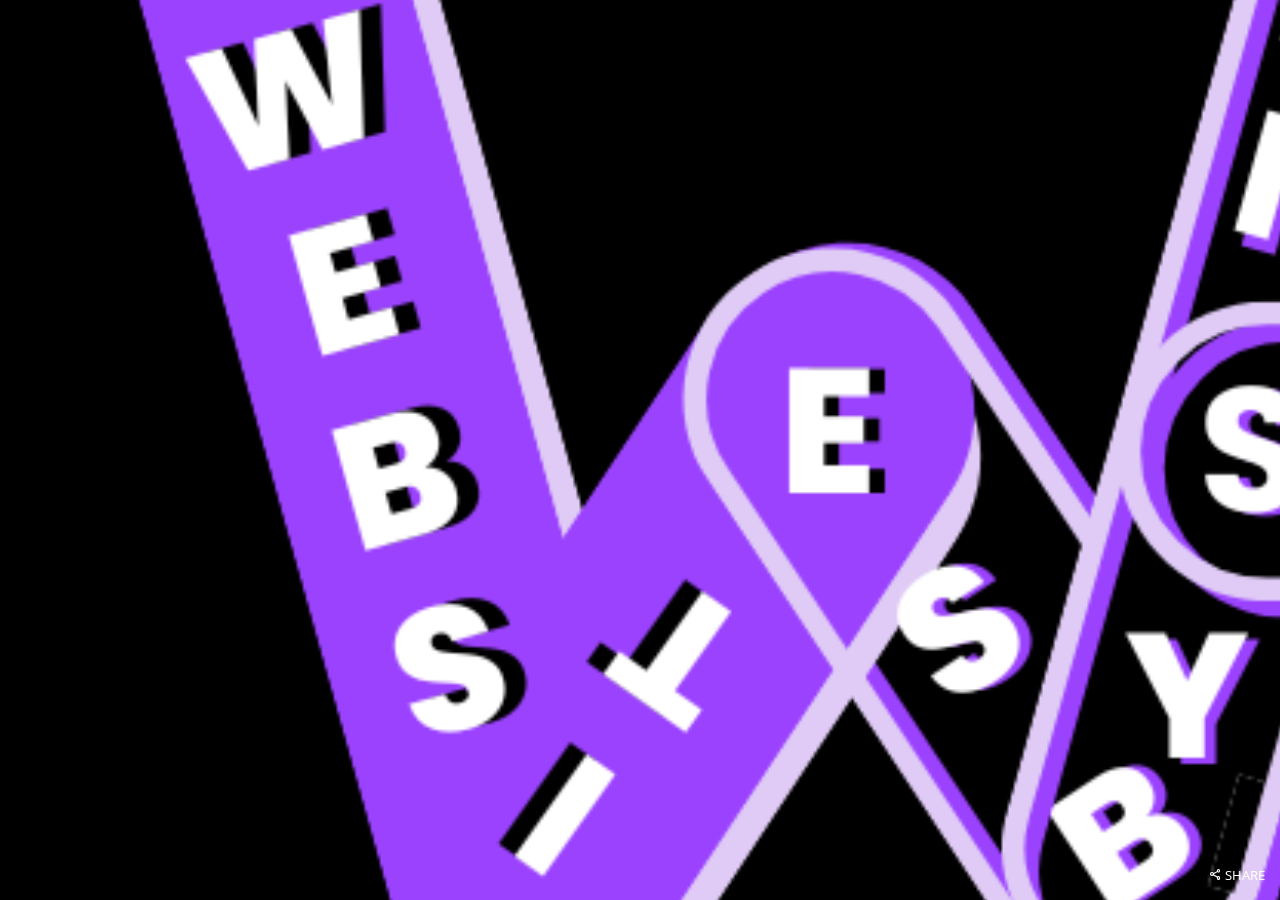
==== index.html @ 61f04618 "Update index.html" ====
<!DOCTYPE html>
<html lang="en">

<head>
  <meta charset="utf-8">
  <meta content="width=device-width, initial-scale=1.0" name="viewport">
  <meta name="description" content="Invest with K.I.L's Investments and secure your financial future with safe, profitable opportunities.">
  <meta name="keywords" content="investments, financial growth, secure investments, profitability, K.I.L's Investments">

  <title>Websites by Hansraj Kondeda</title>
  <meta content="" name="description">
  <meta content="" name="keywords">
  <link rel="icon" href="assets\img\me1.jpg" type="image/x-icon">
  <link rel="stylesheet" href="https://stackpath.bootstrapcdn.com/font-awesome/4.7.0/css/font-awesome.min.css">
  <!-- Google Fonts -->
  <link href="https://fonts.googleapis.com/css?family=Open+Sans:300,300i,400,400i,600,600i,700,700i|Raleway:300,300i,400,400i,500,500i,600,600i,700,700i|Poppins:300,300i,400,400i,500,500i,600,600i,700,700i" rel="stylesheet">
  <link rel="stylesheet" type="text/css" href="material-design-iconic-font.min.css">

  <!-- Vendor CSS Files -->
  <link href="assets/vendor/bootstrap/css/bootstrap.min.css" rel="stylesheet">
  <link href="assets/vendor/bootstrap-icons/bootstrap-icons.css" rel="stylesheet">
  <link href="assets/vendor/boxicons/css/boxicons.min.css" rel="stylesheet">
  <link href="assets/vendor/glightbox/css/glightbox.min.css" rel="stylesheet">
  <link href="assets/vendor/remixicon/remixicon.css" rel="stylesheet">
  <link href="assets/vendor/swiper/swiper-bundle.min.css" rel="stylesheet">
  <link rel="stylesheet" type="text/css" href="main.css">
  <!-- Template Main CSS File -->
  <link href="assets/css/style.css" rel="stylesheet">

  <style type="text/css">
    a{
      color: black;
    }
    a:hover {
      color: black;
      text-decoration: none;
    }
    .sold{
      filter: grayscale(100%);
      height: 100px;
    }
    .sold:hover{
      filter: grayscale(0%);
    }

    /* width */
    ::-webkit-scrollbar {
      width: 3px;
    }
    
    /* Track */
    ::-webkit-scrollbar-track {
      box-shadow: transparent; 
    }
     
    /* Handle */
    ::-webkit-scrollbar-thumb {
      background: white; 
      border-radius: 12px;
    }
    /* Handle */
    ::-webkit-scrollbar {
      background: black; 
    }
    /* Handle on hover */
    ::-webkit-scrollbar-thumb:hover {
      background: white; 
    }
  </style>
</head>

<body style="cursor: url('c1.png'), auto;">
  <audio controls="" autoplay="" hidden="">
    <source src="welcome.mp3" type="audio/mpeg">
  </audio>
  <!-- ======= Header ======= -->
  <header id="header">
    <img src="rkspgkussa.png" alt="Logo" class="logo">
    <div class="credits" style="cursor: pointer;">
    <a id="shareBtn"><li><i class="bx bx-share-alt" id="share"></i><span class="share">    SHARE</span></li>
  </a>
  </div>
    <div class="container">

      <h1><a href="index.html">Hansraj Kondeda</a></h1>
      <!-- Uncomment below if you prefer to use an image logo -->
      <!-- <a href="index.html" class="mr-auto"><img src="assets/img/logo.png" alt="" class="img-fluid"></a> -->
      <h2>I'm a <span>Web Developer</span> from Bangalore</h2>

      <nav id="navbar" class="navbar">
        <ul>
          <li><a class="nav-link active" href="#header">Home</a></li>
          <li><a class="nav-link" href="#about">Who Am I ?</a></li>
          <li><a class="nav-link" href="#websites">Websites</a></li>
          <li><a class="nav-link" href="#contact">Contact</a></li>
        </ul>
        <i class="bi bi-list mobile-nav-toggle"></i>

      </nav><!-- .navbar -->

      <div class="social-links">
        <a href="https://www.facebook.com/profile.php?id=100058292060153" class="facebook"><i class="bi bi-facebook"></i></a>
        <a href="https://www.instagram.com/hansraj_kondeda/?r=nametag" class="instagram"><i class="bi bi-instagram"></i></a>
      </div>

    </div>
  </header><!-- End Header -->

  <!-- ======= About Section ======= -->
  <section id="about" class="about">

    <!-- ======= About Me ======= -->
    <div class="about-me container">

      <div class="section-title">
        <h2>About me</h2>
        <p>WHO AM I ?</p>
      </div>

      <div class="row">
        <div class="col-lg-4" data-aos="fade-right">
          <img src="assets/img/me.jpg" class="img-fluid" alt="">
        </div>
        <div class="col-lg-8 pt-4 pt-lg-0 content" data-aos="fade-left">
          <h3>HANSRAJ KONDEDA</h3>
          <p class="fst-italic">
              A web developer I am a programmer who specializes in, or is specifically engaged in, the development of World Wide Web applications. A web content management system is often used to develop and maintain web applications.
          </p>
          <div class="row">
            <div class="col-lg-6">
              <ul>
                <a href="tel:+91 9193157385"><li><i class="bi bi-chevron-right"></i> <strong style="color: white;">Phone:</strong> <span style="color: white;">+91 9193157385</span></li></a>
                <li><i class="bi bi-chevron-right"></i> <strong>City:</strong> <span>Banglore</span></li>
              </ul>
            </div>
            <div class="col-lg-6">
              <ul>
                <a href="mailto:websitesbyhansraj@gmail.com"><li ><i class="bi bi-chevron-right"></i><strong style="color: white;">Email:</strong> <span style="color: white;">websitesbyhansraj@gmail.com</span></li></a> 
                <li><i class="bi bi-chevron-right"></i> <strong>Freelance:</strong> <span>Available</span></li>
              </ul>
            </div>
          </div>
          <p>
            
          </p>
        </div>
      </div>

    </div><!-- End About Me -->

    <!-- ======= Skills  ======= -->
    <div class="skills container">

      <div class="section-title">
        <h2>Skills</h2>
      </div>

      <div class="row skills-content">

        <div class="col-lg-6">

          <div class="progress">
            <span class="skill">HTML <i class="val">84%</i></span>
            <div class="progress-bar-wrap">
              <div class="progress-bar" role="progressbar" aria-valuenow="84" aria-valuemin="0" aria-valuemax="100" style="width: 84%;"></div>
            </div>
          </div>

          <div class="progress">
            <span class="skill">CSS <i class="val">60%</i></span>
            <div class="progress-bar-wrap">
              <div class="progress-bar" role="progressbar" aria-valuenow="60" aria-valuemin="0" aria-valuemax="100"></div>
            </div>
          </div>

          <div class="progress">
            <span class="skill">JavaScript <i class="val">27%</i></span>
            <div class="progress-bar-wrap">
              <div class="progress-bar" role="progressbar" aria-valuenow="27" aria-valuemin="0" aria-valuemax="100"></div>
            </div>
          </div>

        </div>

      </div>

    </div><!-- End Skills -->

    <!-- ======= Testimonials ======= -->
    <div class="testimonials container">

      <div class="section-title">
        <h2>SEE what our clients say</h2>
      </div>

      <div class="testimonials-slider swiper" data-aos="fade-up" data-aos-delay="100">
        <div class="swipr-wrapper">

          <div class="swiper-slide">
            <div class="testimonial-item">
              <p>
                <i class="bx bxs-quote-alt-left quote-icon-left"></i>
                I am very impressed with the website and glad that I have got it at very low price. It is more than I expected. Thank you so much for designing such a beautiful website for our page.
                <i class="bx bxs-quote-alt-right quote-icon-right"></i>
              </p>
              <!--<img src="assets/img/testimonials/testimonials-1.jpg" class="testimonial-img" alt="">-->
              <h3>Thunga Nikitha</h3>
              <h4>Founder Craftvilla</h4>
            </div>
          </div><!-- End testimonial item -->

          

        </div>
        <div class="swiper-pagination"></div>
      </div>

      <div class="owl-carousel testimonials-carousel">

      </div>

    </div><!-- End Testimonials  -->

  </section><!-- End About Section -->

  <!-- ======= Resume Section ======= -->
  <section id="websites" class="resume">
    <div class="container">

      <div class="section-title">
        <h2>websites</h2>
        <p>Check Websites we can make</p>
      </div>

      <div class="row">
        <div class="col-lg-6">
          <h3 class="resume-title"></h3>
          <div class="resume-item pb-0">
            <h4>Best App</h4>
            <a href="https://hansraj-k.github.io/bestapp-by-hansraj" style="color: white;"><p><em>Try to open with desktop or desktop site in your browser <br>Click on link to check the site:<br>https://hansraj-k.github.io/bestapp-by-hansraj</em></p></a>
          </div>
          <div class="resume-item">
            <h4>Calculator</h4>
            <a href="https://calculator-light-dark.netlify.app" style="color: white;"><p><em>Try to open with desktop or desktop site in your browser <br>Click on link to check the site:<br>https://calculator-light-dark.netlify.app</em></p></a>
          </div>
          <div class="resume-item">
            <h4>Coffee 3D</h4>
            <a href="https://hansraj-k.github.io/coffee3D" style="color: white;"><p><em>Try to open with desktop or desktop site in your browser <br>Click on link to check the site:<br>https://hansraj-k.github.io/coffee3D</em></p></a>
          </div>
          <div class="resume-item">
            <h4>Digital Clock</h4>
            <a href="https://hansraj-k.github.io/CLOCK" style="color: white;"><p><em>Try to open with desktop or desktop site in your browser <br>Click on link to check the site:<br>https://hansraj-k.github.io/CLOCK</em></p></a>
          </div>
          <div class="resume-item">
            <h4>K.I.L Studio</h4>
            <a href="https://kil-studio.netlify.app" style="color: white;"><p><em>Try to open with desktop or desktop site in your browser <br>Click on link to check the site:<br>https://kil-studio.netlify.app</em></p></a>
          </div>
          <div class="resume-item">
            <h4>Login Form</h4>
            <a href="https://hansraj-k.github.io/login" style="color: white;"><p><em>Try to open with desktop or desktop site in your browser <br>Click on link to check the site:<br>https://hansraj-k.github.io/login</em></p></a>
          </div>
          <div class="resume-item">
            <h4>Planets</h4>
            <a href="https://hansraj-k.github.io/planets" style="color: white;"><p><em>Try to open with desktop or desktop site in your browser <br>Click on link to check the site:<br>https://hansraj-k.github.io/planets</em></p></a>
          </div>
          <div class="resume-item">
            <h4>Products card template</h4>
            <a href="https://hansraj-k.github.io/product-cards" style="color: white;"><p><em>Try to open with desktop or desktop site in your browser <br>Click on link to check the site:<br>https://hansraj-k.github.io/product-cards</em></p></a>
          </div>
        </div>
        <div class="col-lg-6">
          
          <div class="resume-item">
            <h4>Restaurant site template</h4>
            <a href="https://hansraj-k.github.io/restaurant/Responsive-restaurant-website-master" style="color: white;"><p><em>Try to open with desktop or desktop site in your browser <br>Click on link to check the site:<br>https://hansraj-k.github.io/restaurant/Responsive-restaurant-website-master</em></p></a>
          </div>
          <div class="resume-item">
            <h4>Sliding Signin & Signup Form</h4>
            <a href="https://hansraj-k.github.io/signin-signup" style="color: white;"><p><em>Try to open with desktop or desktop site in your browser <br>Click on link to check the site:<br>https://hansraj-k.github.io/signin-signup</em></p></a>
          </div>
          <div class="resume-item">
            <h4>E Commerce Home Page</h4>
            <a href="https://hansraj-k.github.io/style" style="color: white;"><p><em>Try to open with desktop or desktop site in your browser <br>Click on link to check the site:<br>https://hansraj-k.github.io/style</em></p></a>
          </div>
          <div class="resume-item">
            <h4>Tasty Food Restaurant Site Template</h4>
            <a href="https://hansraj-k.github.io/Tasty-Food" style="color: white;"><p><em>Try to open with desktop or desktop site in your browser <br>Click on link to check the site:<br>https://hansraj-k.github.io/Tasty-Food</em></p></a>
          </div>
          <div class="resume-item">
            <h4>Timeline Max</h4>
            <a href="https://hansraj-k.github.io/timeline-max" style="color: white;"><p><em>Try to open with desktop or desktop site in your browser <br>Click on link to check the site:<br>https://hansraj-k.github.io/timeline-max</em></p></a>
          </div>
          <div class="resume-item">
            <h4>Wrogn E commerce site</h4>
            <a href="https://hansraj-k.github.io/wrogn" style="color: white;"><p><em>Try to open with desktop or desktop site in your browser <br>Click on link to check the site:<br>https://hansraj-k.github.io/wrogn</em></p></a>
          </div>
          <div class="resume-item">
            <h4>Search with hansraj</h4>
            <a href="https://searchwithhansraj.netlify.app" style="color: white;"><p><em>Try to open with desktop or desktop site in your browser <br>Click on link to check the site:<br>https://searchwithhansraj.netlify.app</em></p></a>
          </div>
          <div class="resume-item">
            <h4>Get Certificate from Hansraj</h4>
            <a href="https://hansraj-k.github.io/certificate" style="color: white;"><p><em>Try to open with desktop or desktop site in your browser <br>Click on link to check the site:<br>https://hansraj-k.github.io/certificate</em></p></a>
          </div>
        </div>
      </div>
      <h3 class="resume-title">Websites sold</h3>
          <div class="resume-item">
            <h4>Craftvilla</h4>
              <ul class="timeline">
                <li>
                    <a href="https://craftvilla.netlify.app/">
                      <img src="Craftvilla.png" class="sold"></a><p></p>
                </li>
              </ul>
          </div>
	 
      <br>
          <a target="_blank" href="Websites by hansraj.pdf"><button type="button" class="btn btn-primary"><i class="fa fa-download"></i> Websites List</button></a>
	 <h3 class="resume-title">Our Sites</h3>
          <div class="resume-item">
            <h4>K.I.L Studio</h4>
              <ul class="timeline">
                <li>
                    <a href="https://kil-studio.netlify.app/"><img src="kil.jpg" width="210px"></a><p></p>
                </li>
              </ul>
          </div>
	<div class="resume-item">
            <h4>Epistimatika</h4>
              <ul class="timeline">
                <li>
                    <a href="https://epistimatika.netlify.app/"><img src="epistimatika.png" width="210px"></a><p></p>
                </li>
              </ul>
          </div>
    </div>
  </section><!-- End Resume Section -->

  <!-- ======= Contact Section ======= -->
  <section id="contact" class="contact">
    <div class="container">

      <div class="section-title">
        <h2>Contact</h2>
        <p>Contact Me</p>
      </div>

      <div class="row mt-2">

        <div class="col-md-6 d-flex align-items-stretch">
          <div class="info-box">
            <i class="bx bx-map"></i>
            <h3>My Address</h3>
            <p> Site No 1,<br>Shiva Ganapathi Badavane,New Extension,Chikkabanavara,<br>Bengaluru,Karnataka-560090</p>
          </div>
        </div>

        <div class="col-md-6 mt-4 mt-md-0 d-flex align-items-stretch">
          <div class="info-box">
            <i class="bx bx-share-alt"></i>
            <h3>Social Profiles</h3>
            <div class="social-links">
              <a href="https://www.facebook.com/profile.php?id=100058292060153" class="facebook"><i class="bi bi-facebook"></i></a>
              <a href="https://www.instagram.com/hansraj_kondeda/?r=nametag" class="instagram"><i class="bi bi-instagram"></i></a>
            </div>
          </div>
        </div>

        <div class="col-md-6 mt-4 d-flex align-items-stretch">
          <div class="info-box">
            <i class="bx bx-envelope"></i>
            <h3>Email Me</h3>
            <a href="mailto:websitesbyhansraj@gmail.com">
              <p>websitesbyhansraj@gmail.com</p>
            </a>
          </div>
        </div>
        <div class="col-md-6 mt-4 d-flex align-items-stretch">
          <div class="info-box">
            <i class="bx bx-phone-call"></i>
            <h3>Call Me</h3>
            <a href="tel:+91 9193157385">
              <p>+91 91931 57385</p>
            </a>
          </div>
        </div>
      </div>
      <div class="container-contact100">
<div class="wrap-contact100">
<form class="contact100-form validate-form" id="contact-form">
<span class="contact100-form-title">
Say Hello!
</span>
<div class="wrap-input100 validate-input" data-validate="Please enter your name">
<input class="input100" type="text" id="name" placeholder="Full Name" required >
<span class="focus-input100"></span>
</div>
<div class="wrap-input100 validate-input" data-validate="Please enter email: abc@def.ghi">
<input class="input100" type="email" name="email" placeholder="Email" id="email" required >
<span class="focus-input100" ></span>
</div>
<div class="wrap-input100 validate-input" data-validate="Please enter Phone Number: 123456789">
<input class="input100" type="number" name="hi" placeholder="Phone Number" id="number" required >
<span class="focus-input100" ></span>
</div>
<div class="wrap-input100 validate-input" data-validate="Please enter the subject" required >
<input class="input100" type="text" subject" placeholder="Subject" id="subject">
<span class="focus-input100"></span>
</div>
<div class="wrap-input100 validate-input" data-validate="Please enter your message" required >
<textarea class="input100" name="message" placeholder="Your Message" id="message"></textarea>
<span class="focus-input100"></span>
</div>
<div class="container-contact100-form-btn">
<button class="contact100-form-btn" name"submit" type"submit">
Send Email
</button>
</div>
</form>
</div>
</div>
  </section><!-- End Contact Section -->

  <!-- Vendor JS Files -->
  <script src="assets/vendor/purecounter/purecounter_vanilla.js"></script>
  <script src="assets/vendor/bootstrap/js/bootstrap.bundle.min.js"></script>
  <script src="assets/vendor/glightbox/js/glightbox.min.js"></script>
  <script src="assets/vendor/isotope-layout/isotope.pkgd.min.js"></script>
  <script src="assets/vendor/swiper/swiper-bundle.min.js"></script>
  <script src="assets/vendor/waypoints/noframework.waypoints.js"></script>
  <script src="assets/vendor/php-email-form/validate.js"></script>
  <script src="share.js"></script>
  <!-- Template Main JS File -->
  <script src="assets/js/main.js"></script>
  <script>
    var el_up = document.getElementById("GFG_UP");
    var el_down = document.getElementById("GFG_DOWN");
    el_up.innerHTML = "Click on the button to disable right click";
      
    function gfg_Run() {
        document.addEventListener('contextmenu',
                event => event.preventDefault());
        el_down.innerHTML = "Right click disabled";
    }        
  </script>
<script type="text/javascript"
        src="https://cdn.jsdelivr.net/npm/@emailjs/browser@3/dist/email.min.js">
</script>
<script src="email.js">
</script>
<script src="main.js">
</script>
<script src="jquery-3.2.1.min.js"></script>
<script>
	  document.addEventListener ('contextmenu', (e)=>{
    		e.preventDefault();
	  })
</script>
</body>

</html>
---- material-design-iconic-font.min.css ----
@font-face {
    font-family: Material-Design-Iconic-Font;
    src: url(Material-Design-Iconic-Font.woff2?v=2.2.0) format('woff2'),url(Material-Design-Iconic-Font.woff?v=2.2.0) format('woff'),url(Material-Design-Iconic-Font.ttf?v=2.2.0) format('truetype')
}

.zmdi {
    display: inline-block;
    font: normal normal normal 14px/1 'Material-Design-Iconic-Font';
    font-size: inherit;
    text-rendering: auto;
    -webkit-font-smoothing: antialiased;
    -moz-osx-font-smoothing: grayscale
}

.zmdi-hc-lg {
    font-size: 1.33333333em;
    line-height: .75em;
    vertical-align: -15%
}

.zmdi-hc-2x {
    font-size: 2em
}

.zmdi-hc-3x {
    font-size: 3em
}

.zmdi-hc-4x {
    font-size: 4em
}

.zmdi-hc-5x {
    font-size: 5em
}

.zmdi-hc-fw {
    width: 1.28571429em;
    text-align: center
}

.zmdi-hc-ul {
    padding-left: 0;
    margin-left: 2.14285714em;
    list-style-type: none
}

.zmdi-hc-ul>li {
    position: relative
}

.zmdi-hc-li {
    position: absolute;
    left: -2.14285714em;
    width: 2.14285714em;
    top: .14285714em;
    text-align: center
}

.zmdi-hc-li.zmdi-hc-lg {
    left: -1.85714286em
}

.zmdi-hc-border {
    padding: .1em .25em;
    border: solid .1em #9e9e9e;
    border-radius: 2px
}

.zmdi-hc-border-circle {
    padding: .1em .25em;
    border: solid .1em #9e9e9e;
    border-radius: 50%
}

.zmdi.pull-left {
    float: left;
    margin-right: .15em
}

.zmdi.pull-right {
    float: right;
    margin-left: .15em
}

.zmdi-hc-spin {
    -webkit-animation: zmdi-spin 1.5s infinite linear;
    animation: zmdi-spin 1.5s infinite linear
}

.zmdi-hc-spin-reverse {
    -webkit-animation: zmdi-spin-reverse 1.5s infinite linear;
    animation: zmdi-spin-reverse 1.5s infinite linear
}

@-webkit-keyframes zmdi-spin {
    0% {
        -webkit-transform: rotate(0deg);
        transform: rotate(0deg)
    }

    100% {
        -webkit-transform: rotate(359deg);
        transform: rotate(359deg)
    }
}

@keyframes zmdi-spin {
    0% {
        -webkit-transform: rotate(0deg);
        transform: rotate(0deg)
    }

    100% {
        -webkit-transform: rotate(359deg);
        transform: rotate(359deg)
    }
}

@-webkit-keyframes zmdi-spin-reverse {
    0% {
        -webkit-transform: rotate(0deg);
        transform: rotate(0deg)
    }

    100% {
        -webkit-transform: rotate(-359deg);
        transform: rotate(-359deg)
    }
}

@keyframes zmdi-spin-reverse {
    0% {
        -webkit-transform: rotate(0deg);
        transform: rotate(0deg)
    }

    100% {
        -webkit-transform: rotate(-359deg);
        transform: rotate(-359deg)
    }
}

.zmdi-hc-rotate-90 {
    -webkit-transform: rotate(90deg);
    -ms-transform: rotate(90deg);
    transform: rotate(90deg)
}

.zmdi-hc-rotate-180 {
    -webkit-transform: rotate(180deg);
    -ms-transform: rotate(180deg);
    transform: rotate(180deg)
}

.zmdi-hc-rotate-270 {
    -webkit-transform: rotate(270deg);
    -ms-transform: rotate(270deg);
    transform: rotate(270deg)
}

.zmdi-hc-flip-horizontal {
    -webkit-transform: scale(-1,1);
    -ms-transform: scale(-1,1);
    transform: scale(-1,1)
}

.zmdi-hc-flip-vertical {
    -webkit-transform: scale(1,-1);
    -ms-transform: scale(1,-1);
    transform: scale(1,-1)
}

.zmdi-hc-stack {
    position: relative;
    display: inline-block;
    width: 2em;
    height: 2em;
    line-height: 2em;
    vertical-align: middle
}

.zmdi-hc-stack-1x,.zmdi-hc-stack-2x {
    position: absolute;
    left: 0;
    width: 100%;
    text-align: center
}

.zmdi-hc-stack-1x {
    line-height: inherit
}

.zmdi-hc-stack-2x {
    font-size: 2em
}

.zmdi-hc-inverse {
    color: #fff
}

.zmdi-3d-rotation:before {
    content: '\f101'
}

.zmdi-airplane-off:before {
    content: '\f102'
}

.zmdi-airplane:before {
    content: '\f103'
}

.zmdi-album:before {
    content: '\f104'
}

.zmdi-archive:before {
    content: '\f105'
}

.zmdi-assignment-account:before {
    content: '\f106'
}

.zmdi-assignment-alert:before {
    content: '\f107'
}

.zmdi-assignment-check:before {
    content: '\f108'
}

.zmdi-assignment-o:before {
    content: '\f109'
}

.zmdi-assignment-return:before {
    content: '\f10a'
}

.zmdi-assignment-returned:before {
    content: '\f10b'
}

.zmdi-assignment:before {
    content: '\f10c'
}

.zmdi-attachment-alt:before {
    content: '\f10d'
}

.zmdi-attachment:before {
    content: '\f10e'
}

.zmdi-audio:before {
    content: '\f10f'
}

.zmdi-badge-check:before {
    content: '\f110'
}

.zmdi-balance-wallet:before {
    content: '\f111'
}

.zmdi-balance:before {
    content: '\f112'
}

.zmdi-battery-alert:before {
    content: '\f113'
}

.zmdi-battery-flash:before {
    content: '\f114'
}

.zmdi-battery-unknown:before {
    content: '\f115'
}

.zmdi-battery:before {
    content: '\f116'
}

.zmdi-bike:before {
    content: '\f117'
}

.zmdi-block-alt:before {
    content: '\f118'
}

.zmdi-block:before {
    content: '\f119'
}

.zmdi-boat:before {
    content: '\f11a'
}

.zmdi-book-image:before {
    content: '\f11b'
}

.zmdi-book:before {
    content: '\f11c'
}

.zmdi-bookmark-outline:before {
    content: '\f11d'
}

.zmdi-bookmark:before {
    content: '\f11e'
}

.zmdi-brush:before {
    content: '\f11f'
}

.zmdi-bug:before {
    content: '\f120'
}

.zmdi-bus:before {
    content: '\f121'
}

.zmdi-cake:before {
    content: '\f122'
}

.zmdi-car-taxi:before {
    content: '\f123'
}

.zmdi-car-wash:before {
    content: '\f124'
}

.zmdi-car:before {
    content: '\f125'
}

.zmdi-card-giftcard:before {
    content: '\f126'
}

.zmdi-card-membership:before {
    content: '\f127'
}

.zmdi-card-travel:before {
    content: '\f128'
}

.zmdi-card:before {
    content: '\f129'
}

.zmdi-case-check:before {
    content: '\f12a'
}

.zmdi-case-download:before {
    content: '\f12b'
}

.zmdi-case-play:before {
    content: '\f12c'
}

.zmdi-case:before {
    content: '\f12d'
}

.zmdi-cast-connected:before {
    content: '\f12e'
}

.zmdi-cast:before {
    content: '\f12f'
}

.zmdi-chart-donut:before {
    content: '\f130'
}

.zmdi-chart:before {
    content: '\f131'
}

.zmdi-city-alt:before {
    content: '\f132'
}

.zmdi-city:before {
    content: '\f133'
}

.zmdi-close-circle-o:before {
    content: '\f134'
}

.zmdi-close-circle:before {
    content: '\f135'
}

.zmdi-close:before {
    content: '\f136'
}

.zmdi-cocktail:before {
    content: '\f137'
}

.zmdi-code-setting:before {
    content: '\f138'
}

.zmdi-code-smartphone:before {
    content: '\f139'
}

.zmdi-code:before {
    content: '\f13a'
}

.zmdi-coffee:before {
    content: '\f13b'
}

.zmdi-collection-bookmark:before {
    content: '\f13c'
}

.zmdi-collection-case-play:before {
    content: '\f13d'
}

.zmdi-collection-folder-image:before {
    content: '\f13e'
}

.zmdi-collection-image-o:before {
    content: '\f13f'
}

.zmdi-collection-image:before {
    content: '\f140'
}

.zmdi-collection-item-1:before {
    content: '\f141'
}

.zmdi-collection-item-2:before {
    content: '\f142'
}

.zmdi-collection-item-3:before {
    content: '\f143'
}

.zmdi-collection-item-4:before {
    content: '\f144'
}

.zmdi-collection-item-5:before {
    content: '\f145'
}

.zmdi-collection-item-6:before {
    content: '\f146'
}

.zmdi-collection-item-7:before {
    content: '\f147'
}

.zmdi-collection-item-8:before {
    content: '\f148'
}

.zmdi-collection-item-9-plus:before {
    content: '\f149'
}

.zmdi-collection-item-9:before {
    content: '\f14a'
}

.zmdi-collection-item:before {
    content: '\f14b'
}

.zmdi-collection-music:before {
    content: '\f14c'
}

.zmdi-collection-pdf:before {
    content: '\f14d'
}

.zmdi-collection-plus:before {
    content: '\f14e'
}

.zmdi-collection-speaker:before {
    content: '\f14f'
}

.zmdi-collection-text:before {
    content: '\f150'
}

.zmdi-collection-video:before {
    content: '\f151'
}

.zmdi-compass:before {
    content: '\f152'
}

.zmdi-cutlery:before {
    content: '\f153'
}

.zmdi-delete:before {
    content: '\f154'
}

.zmdi-dialpad:before {
    content: '\f155'
}

.zmdi-dns:before {
    content: '\f156'
}

.zmdi-drink:before {
    content: '\f157'
}

.zmdi-edit:before {
    content: '\f158'
}

.zmdi-email-open:before {
    content: '\f159'
}

.zmdi-email:before {
    content: '\f15a'
}

.zmdi-eye-off:before {
    content: '\f15b'
}

.zmdi-eye:before {
    content: '\f15c'
}

.zmdi-eyedropper:before {
    content: '\f15d'
}

.zmdi-favorite-outline:before {
    content: '\f15e'
}

.zmdi-favorite:before {
    content: '\f15f'
}

.zmdi-filter-list:before {
    content: '\f160'
}

.zmdi-fire:before {
    content: '\f161'
}

.zmdi-flag:before {
    content: '\f162'
}

.zmdi-flare:before {
    content: '\f163'
}

.zmdi-flash-auto:before {
    content: '\f164'
}

.zmdi-flash-off:before {
    content: '\f165'
}

.zmdi-flash:before {
    content: '\f166'
}

.zmdi-flip:before {
    content: '\f167'
}

.zmdi-flower-alt:before {
    content: '\f168'
}

.zmdi-flower:before {
    content: '\f169'
}

.zmdi-font:before {
    content: '\f16a'
}

.zmdi-fullscreen-alt:before {
    content: '\f16b'
}

.zmdi-fullscreen-exit:before {
    content: '\f16c'
}

.zmdi-fullscreen:before {
    content: '\f16d'
}

.zmdi-functions:before {
    content: '\f16e'
}

.zmdi-gas-station:before {
    content: '\f16f'
}

.zmdi-gesture:before {
    content: '\f170'
}

.zmdi-globe-alt:before {
    content: '\f171'
}

.zmdi-globe-lock:before {
    content: '\f172'
}

.zmdi-globe:before {
    content: '\f173'
}

.zmdi-graduation-cap:before {
    content: '\f174'
}

.zmdi-home:before {
    content: '\f175'
}

.zmdi-hospital-alt:before {
    content: '\f176'
}

.zmdi-hospital:before {
    content: '\f177'
}

.zmdi-hotel:before {
    content: '\f178'
}

.zmdi-hourglass-alt:before {
    content: '\f179'
}

.zmdi-hourglass-outline:before {
    content: '\f17a'
}

.zmdi-hourglass:before {
    content: '\f17b'
}

.zmdi-http:before {
    content: '\f17c'
}

.zmdi-image-alt:before {
    content: '\f17d'
}

.zmdi-image-o:before {
    content: '\f17e'
}

.zmdi-image:before {
    content: '\f17f'
}

.zmdi-inbox:before {
    content: '\f180'
}

.zmdi-invert-colors-off:before {
    content: '\f181'
}

.zmdi-invert-colors:before {
    content: '\f182'
}

.zmdi-key:before {
    content: '\f183'
}

.zmdi-label-alt-outline:before {
    content: '\f184'
}

.zmdi-label-alt:before {
    content: '\f185'
}

.zmdi-label-heart:before {
    content: '\f186'
}

.zmdi-label:before {
    content: '\f187'
}

.zmdi-labels:before {
    content: '\f188'
}

.zmdi-lamp:before {
    content: '\f189'
}

.zmdi-landscape:before {
    content: '\f18a'
}

.zmdi-layers-off:before {
    content: '\f18b'
}

.zmdi-layers:before {
    content: '\f18c'
}

.zmdi-library:before {
    content: '\f18d'
}

.zmdi-link:before {
    content: '\f18e'
}

.zmdi-lock-open:before {
    content: '\f18f'
}

.zmdi-lock-outline:before {
    content: '\f190'
}

.zmdi-lock:before {
    content: '\f191'
}

.zmdi-mail-reply-all:before {
    content: '\f192'
}

.zmdi-mail-reply:before {
    content: '\f193'
}

.zmdi-mail-send:before {
    content: '\f194'
}

.zmdi-mall:before {
    content: '\f195'
}

.zmdi-map:before {
    content: '\f196'
}

.zmdi-menu:before {
    content: '\f197'
}

.zmdi-money-box:before {
    content: '\f198'
}

.zmdi-money-off:before {
    content: '\f199'
}

.zmdi-money:before {
    content: '\f19a'
}

.zmdi-more-vert:before {
    content: '\f19b'
}

.zmdi-more:before {
    content: '\f19c'
}

.zmdi-movie-alt:before {
    content: '\f19d'
}

.zmdi-movie:before {
    content: '\f19e'
}

.zmdi-nature-people:before {
    content: '\f19f'
}

.zmdi-nature:before {
    content: '\f1a0'
}

.zmdi-navigation:before {
    content: '\f1a1'
}

.zmdi-open-in-browser:before {
    content: '\f1a2'
}

.zmdi-open-in-new:before {
    content: '\f1a3'
}

.zmdi-palette:before {
    content: '\f1a4'
}

.zmdi-parking:before {
    content: '\f1a5'
}

.zmdi-pin-account:before {
    content: '\f1a6'
}

.zmdi-pin-assistant:before {
    content: '\f1a7'
}

.zmdi-pin-drop:before {
    content: '\f1a8'
}

.zmdi-pin-help:before {
    content: '\f1a9'
}

.zmdi-pin-off:before {
    content: '\f1aa'
}

.zmdi-pin:before {
    content: '\f1ab'
}

.zmdi-pizza:before {
    content: '\f1ac'
}

.zmdi-plaster:before {
    content: '\f1ad'
}

.zmdi-power-setting:before {
    content: '\f1ae'
}

.zmdi-power:before {
    content: '\f1af'
}

.zmdi-print:before {
    content: '\f1b0'
}

.zmdi-puzzle-piece:before {
    content: '\f1b1'
}

.zmdi-quote:before {
    content: '\f1b2'
}

.zmdi-railway:before {
    content: '\f1b3'
}

.zmdi-receipt:before {
    content: '\f1b4'
}

.zmdi-refresh-alt:before {
    content: '\f1b5'
}

.zmdi-refresh-sync-alert:before {
    content: '\f1b6'
}

.zmdi-refresh-sync-off:before {
    content: '\f1b7'
}

.zmdi-refresh-sync:before {
    content: '\f1b8'
}

.zmdi-refresh:before {
    content: '\f1b9'
}

.zmdi-roller:before {
    content: '\f1ba'
}

.zmdi-ruler:before {
    content: '\f1bb'
}

.zmdi-scissors:before {
    content: '\f1bc'
}

.zmdi-screen-rotation-lock:before {
    content: '\f1bd'
}

.zmdi-screen-rotation:before {
    content: '\f1be'
}

.zmdi-search-for:before {
    content: '\f1bf'
}

.zmdi-search-in-file:before {
    content: '\f1c0'
}

.zmdi-search-in-page:before {
    content: '\f1c1'
}

.zmdi-search-replace:before {
    content: '\f1c2'
}

.zmdi-search:before {
    content: '\f1c3'
}

.zmdi-seat:before {
    content: '\f1c4'
}

.zmdi-settings-square:before {
    content: '\f1c5'
}

.zmdi-settings:before {
    content: '\f1c6'
}

.zmdi-shield-check:before {
    content: '\f1c7'
}

.zmdi-shield-security:before {
    content: '\f1c8'
}

.zmdi-shopping-basket:before {
    content: '\f1c9'
}

.zmdi-shopping-cart-plus:before {
    content: '\f1ca'
}

.zmdi-shopping-cart:before {
    content: '\f1cb'
}

.zmdi-sign-in:before {
    content: '\f1cc'
}

.zmdi-sort-amount-asc:before {
    content: '\f1cd'
}

.zmdi-sort-amount-desc:before {
    content: '\f1ce'
}

.zmdi-sort-asc:before {
    content: '\f1cf'
}

.zmdi-sort-desc:before {
    content: '\f1d0'
}

.zmdi-spellcheck:before {
    content: '\f1d1'
}

.zmdi-storage:before {
    content: '\f1d2'
}

.zmdi-store-24:before {
    content: '\f1d3'
}

.zmdi-store:before {
    content: '\f1d4'
}

.zmdi-subway:before {
    content: '\f1d5'
}

.zmdi-sun:before {
    content: '\f1d6'
}

.zmdi-tab-unselected:before {
    content: '\f1d7'
}

.zmdi-tab:before {
    content: '\f1d8'
}

.zmdi-tag-close:before {
    content: '\f1d9'
}

.zmdi-tag-more:before {
    content: '\f1da'
}

.zmdi-tag:before {
    content: '\f1db'
}

.zmdi-thumb-down:before {
    content: '\f1dc'
}

.zmdi-thumb-up-down:before {
    content: '\f1dd'
}

.zmdi-thumb-up:before {
    content: '\f1de'
}

.zmdi-ticket-star:before {
    content: '\f1df'
}

.zmdi-toll:before {
    content: '\f1e0'
}

.zmdi-toys:before {
    content: '\f1e1'
}

.zmdi-traffic:before {
    content: '\f1e2'
}

.zmdi-translate:before {
    content: '\f1e3'
}

.zmdi-triangle-down:before {
    content: '\f1e4'
}

.zmdi-triangle-up:before {
    content: '\f1e5'
}

.zmdi-truck:before {
    content: '\f1e6'
}

.zmdi-turning-sign:before {
    content: '\f1e7'
}

.zmdi-wallpaper:before {
    content: '\f1e8'
}

.zmdi-washing-machine:before {
    content: '\f1e9'
}

.zmdi-window-maximize:before {
    content: '\f1ea'
}

.zmdi-window-minimize:before {
    content: '\f1eb'
}

.zmdi-window-restore:before {
    content: '\f1ec'
}

.zmdi-wrench:before {
    content: '\f1ed'
}

.zmdi-zoom-in:before {
    content: '\f1ee'
}

.zmdi-zoom-out:before {
    content: '\f1ef'
}

.zmdi-alert-circle-o:before {
    content: '\f1f0'
}

.zmdi-alert-circle:before {
    content: '\f1f1'
}

.zmdi-alert-octagon:before {
    content: '\f1f2'
}

.zmdi-alert-polygon:before {
    content: '\f1f3'
}

.zmdi-alert-triangle:before {
    content: '\f1f4'
}

.zmdi-help-outline:before {
    content: '\f1f5'
}

.zmdi-help:before {
    content: '\f1f6'
}

.zmdi-info-outline:before {
    content: '\f1f7'
}

.zmdi-info:before {
    content: '\f1f8'
}

.zmdi-notifications-active:before {
    content: '\f1f9'
}

.zmdi-notifications-add:before {
    content: '\f1fa'
}

.zmdi-notifications-none:before {
    content: '\f1fb'
}

.zmdi-notifications-off:before {
    content: '\f1fc'
}

.zmdi-notifications-paused:before {
    content: '\f1fd'
}

.zmdi-notifications:before {
    content: '\f1fe'
}

.zmdi-account-add:before {
    content: '\f1ff'
}

.zmdi-account-box-mail:before {
    content: '\f200'
}

.zmdi-account-box-o:before {
    content: '\f201'
}

.zmdi-account-box-phone:before {
    content: '\f202'
}

.zmdi-account-box:before {
    content: '\f203'
}

.zmdi-account-calendar:before {
    content: '\f204'
}

.zmdi-account-circle:before {
    content: '\f205'
}

.zmdi-account-o:before {
    content: '\f206'
}

.zmdi-account:before {
    content: '\f207'
}

.zmdi-accounts-add:before {
    content: '\f208'
}

.zmdi-accounts-alt:before {
    content: '\f209'
}

.zmdi-accounts-list-alt:before {
    content: '\f20a'
}

.zmdi-accounts-list:before {
    content: '\f20b'
}

.zmdi-accounts-outline:before {
    content: '\f20c'
}

.zmdi-accounts:before {
    content: '\f20d'
}

.zmdi-face:before {
    content: '\f20e'
}

.zmdi-female:before {
    content: '\f20f'
}

.zmdi-male-alt:before {
    content: '\f210'
}

.zmdi-male-female:before {
    content: '\f211'
}

.zmdi-male:before {
    content: '\f212'
}

.zmdi-mood-bad:before {
    content: '\f213'
}

.zmdi-mood:before {
    content: '\f214'
}

.zmdi-run:before {
    content: '\f215'
}

.zmdi-walk:before {
    content: '\f216'
}

.zmdi-cloud-box:before {
    content: '\f217'
}

.zmdi-cloud-circle:before {
    content: '\f218'
}

.zmdi-cloud-done:before {
    content: '\f219'
}

.zmdi-cloud-download:before {
    content: '\f21a'
}

.zmdi-cloud-off:before {
    content: '\f21b'
}

.zmdi-cloud-outline-alt:before {
    content: '\f21c'
}

.zmdi-cloud-outline:before {
    content: '\f21d'
}

.zmdi-cloud-upload:before {
    content: '\f21e'
}

.zmdi-cloud:before {
    content: '\f21f'
}

.zmdi-download:before {
    content: '\f220'
}

.zmdi-file-plus:before {
    content: '\f221'
}

.zmdi-file-text:before {
    content: '\f222'
}

.zmdi-file:before {
    content: '\f223'
}

.zmdi-folder-outline:before {
    content: '\f224'
}

.zmdi-folder-person:before {
    content: '\f225'
}

.zmdi-folder-star-alt:before {
    content: '\f226'
}

.zmdi-folder-star:before {
    content: '\f227'
}

.zmdi-folder:before {
    content: '\f228'
}

.zmdi-gif:before {
    content: '\f229'
}

.zmdi-upload:before {
    content: '\f22a'
}

.zmdi-border-all:before {
    content: '\f22b'
}

.zmdi-border-bottom:before {
    content: '\f22c'
}

.zmdi-border-clear:before {
    content: '\f22d'
}

.zmdi-border-color:before {
    content: '\f22e'
}

.zmdi-border-horizontal:before {
    content: '\f22f'
}

.zmdi-border-inner:before {
    content: '\f230'
}

.zmdi-border-left:before {
    content: '\f231'
}

.zmdi-border-outer:before {
    content: '\f232'
}

.zmdi-border-right:before {
    content: '\f233'
}

.zmdi-border-style:before {
    content: '\f234'
}

.zmdi-border-top:before {
    content: '\f235'
}

.zmdi-border-vertical:before {
    content: '\f236'
}

.zmdi-copy:before {
    content: '\f237'
}

.zmdi-crop:before {
    content: '\f238'
}

.zmdi-format-align-center:before {
    content: '\f239'
}

.zmdi-format-align-justify:before {
    content: '\f23a'
}

.zmdi-format-align-left:before {
    content: '\f23b'
}

.zmdi-format-align-right:before {
    content: '\f23c'
}

.zmdi-format-bold:before {
    content: '\f23d'
}

.zmdi-format-clear-all:before {
    content: '\f23e'
}

.zmdi-format-clear:before {
    content: '\f23f'
}

.zmdi-format-color-fill:before {
    content: '\f240'
}

.zmdi-format-color-reset:before {
    content: '\f241'
}

.zmdi-format-color-text:before {
    content: '\f242'
}

.zmdi-format-indent-decrease:before {
    content: '\f243'
}

.zmdi-format-indent-increase:before {
    content: '\f244'
}

.zmdi-format-italic:before {
    content: '\f245'
}

.zmdi-format-line-spacing:before {
    content: '\f246'
}

.zmdi-format-list-bulleted:before {
    content: '\f247'
}

.zmdi-format-list-numbered:before {
    content: '\f248'
}

.zmdi-format-ltr:before {
    content: '\f249'
}

.zmdi-format-rtl:before {
    content: '\f24a'
}

.zmdi-format-size:before {
    content: '\f24b'
}

.zmdi-format-strikethrough-s:before {
    content: '\f24c'
}

.zmdi-format-strikethrough:before {
    content: '\f24d'
}

.zmdi-format-subject:before {
    content: '\f24e'
}

.zmdi-format-underlined:before {
    content: '\f24f'
}

.zmdi-format-valign-bottom:before {
    content: '\f250'
}

.zmdi-format-valign-center:before {
    content: '\f251'
}

.zmdi-format-valign-top:before {
    content: '\f252'
}

.zmdi-redo:before {
    content: '\f253'
}

.zmdi-select-all:before {
    content: '\f254'
}

.zmdi-space-bar:before {
    content: '\f255'
}

.zmdi-text-format:before {
    content: '\f256'
}

.zmdi-transform:before {
    content: '\f257'
}

.zmdi-undo:before {
    content: '\f258'
}

.zmdi-wrap-text:before {
    content: '\f259'
}

.zmdi-comment-alert:before {
    content: '\f25a'
}

.zmdi-comment-alt-text:before {
    content: '\f25b'
}

.zmdi-comment-alt:before {
    content: '\f25c'
}

.zmdi-comment-edit:before {
    content: '\f25d'
}

.zmdi-comment-image:before {
    content: '\f25e'
}

.zmdi-comment-list:before {
    content: '\f25f'
}

.zmdi-comment-more:before {
    content: '\f260'
}

.zmdi-comment-outline:before {
    content: '\f261'
}

.zmdi-comment-text-alt:before {
    content: '\f262'
}

.zmdi-comment-text:before {
    content: '\f263'
}

.zmdi-comment-video:before {
    content: '\f264'
}

.zmdi-comment:before {
    content: '\f265'
}

.zmdi-comments:before {
    content: '\f266'
}

.zmdi-check-all:before {
    content: '\f267'
}

.zmdi-check-circle-u:before {
    content: '\f268'
}

.zmdi-check-circle:before {
    content: '\f269'
}

.zmdi-check-square:before {
    content: '\f26a'
}

.zmdi-check:before {
    content: '\f26b'
}

.zmdi-circle-o:before {
    content: '\f26c'
}

.zmdi-circle:before {
    content: '\f26d'
}

.zmdi-dot-circle-alt:before {
    content: '\f26e'
}

.zmdi-dot-circle:before {
    content: '\f26f'
}

.zmdi-minus-circle-outline:before {
    content: '\f270'
}

.zmdi-minus-circle:before {
    content: '\f271'
}

.zmdi-minus-square:before {
    content: '\f272'
}

.zmdi-minus:before {
    content: '\f273'
}

.zmdi-plus-circle-o-duplicate:before {
    content: '\f274'
}

.zmdi-plus-circle-o:before {
    content: '\f275'
}

.zmdi-plus-circle:before {
    content: '\f276'
}

.zmdi-plus-square:before {
    content: '\f277'
}

.zmdi-plus:before {
    content: '\f278'
}

.zmdi-square-o:before {
    content: '\f279'
}

.zmdi-star-circle:before {
    content: '\f27a'
}

.zmdi-star-half:before {
    content: '\f27b'
}

.zmdi-star-outline:before {
    content: '\f27c'
}

.zmdi-star:before {
    content: '\f27d'
}

.zmdi-bluetooth-connected:before {
    content: '\f27e'
}

.zmdi-bluetooth-off:before {
    content: '\f27f'
}

.zmdi-bluetooth-search:before {
    content: '\f280'
}

.zmdi-bluetooth-setting:before {
    content: '\f281'
}

.zmdi-bluetooth:before {
    content: '\f282'
}

.zmdi-camera-add:before {
    content: '\f283'
}

.zmdi-camera-alt:before {
    content: '\f284'
}

.zmdi-camera-bw:before {
    content: '\f285'
}

.zmdi-camera-front:before {
    content: '\f286'
}

.zmdi-camera-mic:before {
    content: '\f287'
}

.zmdi-camera-party-mode:before {
    content: '\f288'
}

.zmdi-camera-rear:before {
    content: '\f289'
}

.zmdi-camera-roll:before {
    content: '\f28a'
}

.zmdi-camera-switch:before {
    content: '\f28b'
}

.zmdi-camera:before {
    content: '\f28c'
}

.zmdi-card-alert:before {
    content: '\f28d'
}

.zmdi-card-off:before {
    content: '\f28e'
}

.zmdi-card-sd:before {
    content: '\f28f'
}

.zmdi-card-sim:before {
    content: '\f290'
}

.zmdi-desktop-mac:before {
    content: '\f291'
}

.zmdi-desktop-windows:before {
    content: '\f292'
}

.zmdi-device-hub:before {
    content: '\f293'
}

.zmdi-devices-off:before {
    content: '\f294'
}

.zmdi-devices:before {
    content: '\f295'
}

.zmdi-dock:before {
    content: '\f296'
}

.zmdi-floppy:before {
    content: '\f297'
}

.zmdi-gamepad:before {
    content: '\f298'
}

.zmdi-gps-dot:before {
    content: '\f299'
}

.zmdi-gps-off:before {
    content: '\f29a'
}

.zmdi-gps:before {
    content: '\f29b'
}

.zmdi-headset-mic:before {
    content: '\f29c'
}

.zmdi-headset:before {
    content: '\f29d'
}

.zmdi-input-antenna:before {
    content: '\f29e'
}

.zmdi-input-composite:before {
    content: '\f29f'
}

.zmdi-input-hdmi:before {
    content: '\f2a0'
}

.zmdi-input-power:before {
    content: '\f2a1'
}

.zmdi-input-svideo:before {
    content: '\f2a2'
}

.zmdi-keyboard-hide:before {
    content: '\f2a3'
}

.zmdi-keyboard:before {
    content: '\f2a4'
}

.zmdi-laptop-chromebook:before {
    content: '\f2a5'
}

.zmdi-laptop-mac:before {
    content: '\f2a6'
}

.zmdi-laptop:before {
    content: '\f2a7'
}

.zmdi-mic-off:before {
    content: '\f2a8'
}

.zmdi-mic-outline:before {
    content: '\f2a9'
}

.zmdi-mic-setting:before {
    content: '\f2aa'
}

.zmdi-mic:before {
    content: '\f2ab'
}

.zmdi-mouse:before {
    content: '\f2ac'
}

.zmdi-network-alert:before {
    content: '\f2ad'
}

.zmdi-network-locked:before {
    content: '\f2ae'
}

.zmdi-network-off:before {
    content: '\f2af'
}

.zmdi-network-outline:before {
    content: '\f2b0'
}

.zmdi-network-setting:before {
    content: '\f2b1'
}

.zmdi-network:before {
    content: '\f2b2'
}

.zmdi-phone-bluetooth:before {
    content: '\f2b3'
}

.zmdi-phone-end:before {
    content: '\f2b4'
}

.zmdi-phone-forwarded:before {
    content: '\f2b5'
}

.zmdi-phone-in-talk:before {
    content: '\f2b6'
}

.zmdi-phone-locked:before {
    content: '\f2b7'
}

.zmdi-phone-missed:before {
    content: '\f2b8'
}

.zmdi-phone-msg:before {
    content: '\f2b9'
}

.zmdi-phone-paused:before {
    content: '\f2ba'
}

.zmdi-phone-ring:before {
    content: '\f2bb'
}

.zmdi-phone-setting:before {
    content: '\f2bc'
}

.zmdi-phone-sip:before {
    content: '\f2bd'
}

.zmdi-phone:before {
    content: '\f2be'
}

.zmdi-portable-wifi-changes:before {
    content: '\f2bf'
}

.zmdi-portable-wifi-off:before {
    content: '\f2c0'
}

.zmdi-portable-wifi:before {
    content: '\f2c1'
}

.zmdi-radio:before {
    content: '\f2c2'
}

.zmdi-reader:before {
    content: '\f2c3'
}

.zmdi-remote-control-alt:before {
    content: '\f2c4'
}

.zmdi-remote-control:before {
    content: '\f2c5'
}

.zmdi-router:before {
    content: '\f2c6'
}

.zmdi-scanner:before {
    content: '\f2c7'
}

.zmdi-smartphone-android:before {
    content: '\f2c8'
}

.zmdi-smartphone-download:before {
    content: '\f2c9'
}

.zmdi-smartphone-erase:before {
    content: '\f2ca'
}

.zmdi-smartphone-info:before {
    content: '\f2cb'
}

.zmdi-smartphone-iphone:before {
    content: '\f2cc'
}

.zmdi-smartphone-landscape-lock:before {
    content: '\f2cd'
}

.zmdi-smartphone-landscape:before {
    content: '\f2ce'
}

.zmdi-smartphone-lock:before {
    content: '\f2cf'
}

.zmdi-smartphone-portrait-lock:before {
    content: '\f2d0'
}

.zmdi-smartphone-ring:before {
    content: '\f2d1'
}

.zmdi-smartphone-setting:before {
    content: '\f2d2'
}

.zmdi-smartphone-setup:before {
    content: '\f2d3'
}

.zmdi-smartphone:before {
    content: '\f2d4'
}

.zmdi-speaker:before {
    content: '\f2d5'
}

.zmdi-tablet-android:before {
    content: '\f2d6'
}

.zmdi-tablet-mac:before {
    content: '\f2d7'
}

.zmdi-tablet:before {
    content: '\f2d8'
}

.zmdi-tv-alt-play:before {
    content: '\f2d9'
}

.zmdi-tv-list:before {
    content: '\f2da'
}

.zmdi-tv-play:before {
    content: '\f2db'
}

.zmdi-tv:before {
    content: '\f2dc'
}

.zmdi-usb:before {
    content: '\f2dd'
}

.zmdi-videocam-off:before {
    content: '\f2de'
}

.zmdi-videocam-switch:before {
    content: '\f2df'
}

.zmdi-videocam:before {
    content: '\f2e0'
}

.zmdi-watch:before {
    content: '\f2e1'
}

.zmdi-wifi-alt-2:before {
    content: '\f2e2'
}

.zmdi-wifi-alt:before {
    content: '\f2e3'
}

.zmdi-wifi-info:before {
    content: '\f2e4'
}

.zmdi-wifi-lock:before {
    content: '\f2e5'
}

.zmdi-wifi-off:before {
    content: '\f2e6'
}

.zmdi-wifi-outline:before {
    content: '\f2e7'
}

.zmdi-wifi:before {
    content: '\f2e8'
}

.zmdi-arrow-left-bottom:before {
    content: '\f2e9'
}

.zmdi-arrow-left:before {
    content: '\f2ea'
}

.zmdi-arrow-merge:before {
    content: '\f2eb'
}

.zmdi-arrow-missed:before {
    content: '\f2ec'
}

.zmdi-arrow-right-top:before {
    content: '\f2ed'
}

.zmdi-arrow-right:before {
    content: '\f2ee'
}

.zmdi-arrow-split:before {
    content: '\f2ef'
}

.zmdi-arrows:before {
    content: '\f2f0'
}

.zmdi-caret-down-circle:before {
    content: '\f2f1'
}

.zmdi-caret-down:before {
    content: '\f2f2'
}

.zmdi-caret-left-circle:before {
    content: '\f2f3'
}

.zmdi-caret-left:before {
    content: '\f2f4'
}

.zmdi-caret-right-circle:before {
    content: '\f2f5'
}

.zmdi-caret-right:before {
    content: '\f2f6'
}

.zmdi-caret-up-circle:before {
    content: '\f2f7'
}

.zmdi-caret-up:before {
    content: '\f2f8'
}

.zmdi-chevron-down:before {
    content: '\f2f9'
}

.zmdi-chevron-left:before {
    content: '\f2fa'
}

.zmdi-chevron-right:before {
    content: '\f2fb'
}

.zmdi-chevron-up:before {
    content: '\f2fc'
}

.zmdi-forward:before {
    content: '\f2fd'
}

.zmdi-long-arrow-down:before {
    content: '\f2fe'
}

.zmdi-long-arrow-left:before {
    content: '\f2ff'
}

.zmdi-long-arrow-return:before {
    content: '\f300'
}

.zmdi-long-arrow-right:before {
    content: '\f301'
}

.zmdi-long-arrow-tab:before {
    content: '\f302'
}

.zmdi-long-arrow-up:before {
    content: '\f303'
}

.zmdi-rotate-ccw:before {
    content: '\f304'
}

.zmdi-rotate-cw:before {
    content: '\f305'
}

.zmdi-rotate-left:before {
    content: '\f306'
}

.zmdi-rotate-right:before {
    content: '\f307'
}

.zmdi-square-down:before {
    content: '\f308'
}

.zmdi-square-right:before {
    content: '\f309'
}

.zmdi-swap-alt:before {
    content: '\f30a'
}

.zmdi-swap-vertical-circle:before {
    content: '\f30b'
}

.zmdi-swap-vertical:before {
    content: '\f30c'
}

.zmdi-swap:before {
    content: '\f30d'
}

.zmdi-trending-down:before {
    content: '\f30e'
}

.zmdi-trending-flat:before {
    content: '\f30f'
}

.zmdi-trending-up:before {
    content: '\f310'
}

.zmdi-unfold-less:before {
    content: '\f311'
}

.zmdi-unfold-more:before {
    content: '\f312'
}

.zmdi-apps:before {
    content: '\f313'
}

.zmdi-grid-off:before {
    content: '\f314'
}

.zmdi-grid:before {
    content: '\f315'
}

.zmdi-view-agenda:before {
    content: '\f316'
}

.zmdi-view-array:before {
    content: '\f317'
}

.zmdi-view-carousel:before {
    content: '\f318'
}

.zmdi-view-column:before {
    content: '\f319'
}

.zmdi-view-comfy:before {
    content: '\f31a'
}

.zmdi-view-compact:before {
    content: '\f31b'
}

.zmdi-view-dashboard:before {
    content: '\f31c'
}

.zmdi-view-day:before {
    content: '\f31d'
}

.zmdi-view-headline:before {
    content: '\f31e'
}

.zmdi-view-list-alt:before {
    content: '\f31f'
}

.zmdi-view-list:before {
    content: '\f320'
}

.zmdi-view-module:before {
    content: '\f321'
}

.zmdi-view-quilt:before {
    content: '\f322'
}

.zmdi-view-stream:before {
    content: '\f323'
}

.zmdi-view-subtitles:before {
    content: '\f324'
}

.zmdi-view-toc:before {
    content: '\f325'
}

.zmdi-view-web:before {
    content: '\f326'
}

.zmdi-view-week:before {
    content: '\f327'
}

.zmdi-widgets:before {
    content: '\f328'
}

.zmdi-alarm-check:before {
    content: '\f329'
}

.zmdi-alarm-off:before {
    content: '\f32a'
}

.zmdi-alarm-plus:before {
    content: '\f32b'
}

.zmdi-alarm-snooze:before {
    content: '\f32c'
}

.zmdi-alarm:before {
    content: '\f32d'
}

.zmdi-calendar-alt:before {
    content: '\f32e'
}

.zmdi-calendar-check:before {
    content: '\f32f'
}

.zmdi-calendar-close:before {
    content: '\f330'
}

.zmdi-calendar-note:before {
    content: '\f331'
}

.zmdi-calendar:before {
    content: '\f332'
}

.zmdi-time-countdown:before {
    content: '\f333'
}

.zmdi-time-interval:before {
    content: '\f334'
}

.zmdi-time-restore-setting:before {
    content: '\f335'
}

.zmdi-time-restore:before {
    content: '\f336'
}

.zmdi-time:before {
    content: '\f337'
}

.zmdi-timer-off:before {
    content: '\f338'
}

.zmdi-timer:before {
    content: '\f339'
}

.zmdi-android-alt:before {
    content: '\f33a'
}

.zmdi-android:before {
    content: '\f33b'
}

.zmdi-apple:before {
    content: '\f33c'
}

.zmdi-behance:before {
    content: '\f33d'
}

.zmdi-codepen:before {
    content: '\f33e'
}

.zmdi-dribbble:before {
    content: '\f33f'
}

.zmdi-dropbox:before {
    content: '\f340'
}

.zmdi-evernote:before {
    content: '\f341'
}

.zmdi-facebook-box:before {
    content: '\f342'
}

.zmdi-facebook:before {
    content: '\f343'
}

.zmdi-github-box:before {
    content: '\f344'
}

.zmdi-github:before {
    content: '\f345'
}

.zmdi-google-drive:before {
    content: '\f346'
}

.zmdi-google-earth:before {
    content: '\f347'
}

.zmdi-google-glass:before {
    content: '\f348'
}

.zmdi-google-maps:before {
    content: '\f349'
}

.zmdi-google-pages:before {
    content: '\f34a'
}

.zmdi-google-play:before {
    content: '\f34b'
}

.zmdi-google-plus-box:before {
    content: '\f34c'
}

.zmdi-google-plus:before {
    content: '\f34d'
}

.zmdi-google:before {
    content: '\f34e'
}

.zmdi-instagram:before {
    content: '\f34f'
}

.zmdi-language-css3:before {
    content: '\f350'
}

.zmdi-language-html5:before {
    content: '\f351'
}

.zmdi-language-javascript:before {
    content: '\f352'
}

.zmdi-language-python-alt:before {
    content: '\f353'
}

.zmdi-language-python:before {
    content: '\f354'
}

.zmdi-lastfm:before {
    content: '\f355'
}

.zmdi-linkedin-box:before {
    content: '\f356'
}

.zmdi-paypal:before {
    content: '\f357'
}

.zmdi-pinterest-box:before {
    content: '\f358'
}

.zmdi-pocket:before {
    content: '\f359'
}

.zmdi-polymer:before {
    content: '\f35a'
}

.zmdi-share:before {
    content: '\f35b'
}

.zmdi-stackoverflow:before {
    content: '\f35c'
}

.zmdi-steam-square:before {
    content: '\f35d'
}

.zmdi-steam:before {
    content: '\f35e'
}

.zmdi-twitter-box:before {
    content: '\f35f'
}

.zmdi-twitter:before {
    content: '\f360'
}

.zmdi-vk:before {
    content: '\f361'
}

.zmdi-wikipedia:before {
    content: '\f362'
}

.zmdi-windows:before {
    content: '\f363'
}

.zmdi-aspect-ratio-alt:before {
    content: '\f364'
}

.zmdi-aspect-ratio:before {
    content: '\f365'
}

.zmdi-blur-circular:before {
    content: '\f366'
}

.zmdi-blur-linear:before {
    content: '\f367'
}

.zmdi-blur-off:before {
    content: '\f368'
}

.zmdi-blur:before {
    content: '\f369'
}

.zmdi-brightness-2:before {
    content: '\f36a'
}

.zmdi-brightness-3:before {
    content: '\f36b'
}

.zmdi-brightness-4:before {
    content: '\f36c'
}

.zmdi-brightness-5:before {
    content: '\f36d'
}

.zmdi-brightness-6:before {
    content: '\f36e'
}

.zmdi-brightness-7:before {
    content: '\f36f'
}

.zmdi-brightness-auto:before {
    content: '\f370'
}

.zmdi-brightness-setting:before {
    content: '\f371'
}

.zmdi-broken-image:before {
    content: '\f372'
}

.zmdi-center-focus-strong:before {
    content: '\f373'
}

.zmdi-center-focus-weak:before {
    content: '\f374'
}

.zmdi-compare:before {
    content: '\f375'
}

.zmdi-crop-16-9:before {
    content: '\f376'
}

.zmdi-crop-3-2:before {
    content: '\f377'
}

.zmdi-crop-5-4:before {
    content: '\f378'
}

.zmdi-crop-7-5:before {
    content: '\f379'
}

.zmdi-crop-din:before {
    content: '\f37a'
}

.zmdi-crop-free:before {
    content: '\f37b'
}

.zmdi-crop-landscape:before {
    content: '\f37c'
}

.zmdi-crop-portrait:before {
    content: '\f37d'
}

.zmdi-crop-square:before {
    content: '\f37e'
}

.zmdi-exposure-alt:before {
    content: '\f37f'
}

.zmdi-exposure:before {
    content: '\f380'
}

.zmdi-filter-b-and-w:before {
    content: '\f381'
}

.zmdi-filter-center-focus:before {
    content: '\f382'
}

.zmdi-filter-frames:before {
    content: '\f383'
}

.zmdi-filter-tilt-shift:before {
    content: '\f384'
}

.zmdi-gradient:before {
    content: '\f385'
}

.zmdi-grain:before {
    content: '\f386'
}

.zmdi-graphic-eq:before {
    content: '\f387'
}

.zmdi-hdr-off:before {
    content: '\f388'
}

.zmdi-hdr-strong:before {
    content: '\f389'
}

.zmdi-hdr-weak:before {
    content: '\f38a'
}

.zmdi-hdr:before {
    content: '\f38b'
}

.zmdi-iridescent:before {
    content: '\f38c'
}

.zmdi-leak-off:before {
    content: '\f38d'
}

.zmdi-leak:before {
    content: '\f38e'
}

.zmdi-looks:before {
    content: '\f38f'
}

.zmdi-loupe:before {
    content: '\f390'
}

.zmdi-panorama-horizontal:before {
    content: '\f391'
}

.zmdi-panorama-vertical:before {
    content: '\f392'
}

.zmdi-panorama-wide-angle:before {
    content: '\f393'
}

.zmdi-photo-size-select-large:before {
    content: '\f394'
}

.zmdi-photo-size-select-small:before {
    content: '\f395'
}

.zmdi-picture-in-picture:before {
    content: '\f396'
}

.zmdi-slideshow:before {
    content: '\f397'
}

.zmdi-texture:before {
    content: '\f398'
}

.zmdi-tonality:before {
    content: '\f399'
}

.zmdi-vignette:before {
    content: '\f39a'
}

.zmdi-wb-auto:before {
    content: '\f39b'
}

.zmdi-eject-alt:before {
    content: '\f39c'
}

.zmdi-eject:before {
    content: '\f39d'
}

.zmdi-equalizer:before {
    content: '\f39e'
}

.zmdi-fast-forward:before {
    content: '\f39f'
}

.zmdi-fast-rewind:before {
    content: '\f3a0'
}

.zmdi-forward-10:before {
    content: '\f3a1'
}

.zmdi-forward-30:before {
    content: '\f3a2'
}

.zmdi-forward-5:before {
    content: '\f3a3'
}

.zmdi-hearing:before {
    content: '\f3a4'
}

.zmdi-pause-circle-outline:before {
    content: '\f3a5'
}

.zmdi-pause-circle:before {
    content: '\f3a6'
}

.zmdi-pause:before {
    content: '\f3a7'
}

.zmdi-play-circle-outline:before {
    content: '\f3a8'
}

.zmdi-play-circle:before {
    content: '\f3a9'
}

.zmdi-play:before {
    content: '\f3aa'
}

.zmdi-playlist-audio:before {
    content: '\f3ab'
}

.zmdi-playlist-plus:before {
    content: '\f3ac'
}

.zmdi-repeat-one:before {
    content: '\f3ad'
}

.zmdi-repeat:before {
    content: '\f3ae'
}

.zmdi-replay-10:before {
    content: '\f3af'
}

.zmdi-replay-30:before {
    content: '\f3b0'
}

.zmdi-replay-5:before {
    content: '\f3b1'
}

.zmdi-replay:before {
    content: '\f3b2'
}

.zmdi-shuffle:before {
    content: '\f3b3'
}

.zmdi-skip-next:before {
    content: '\f3b4'
}

.zmdi-skip-previous:before {
    content: '\f3b5'
}

.zmdi-stop:before {
    content: '\f3b6'
}

.zmdi-surround-sound:before {
    content: '\f3b7'
}

.zmdi-tune:before {
    content: '\f3b8'
}

.zmdi-volume-down:before {
    content: '\f3b9'
}

.zmdi-volume-mute:before {
    content: '\f3ba'
}

.zmdi-volume-off:before {
    content: '\f3bb'
}

.zmdi-volume-up:before {
    content: '\f3bc'
}

.zmdi-n-1-square:before {
    content: '\f3bd'
}

.zmdi-n-2-square:before {
    content: '\f3be'
}

.zmdi-n-3-square:before {
    content: '\f3bf'
}

.zmdi-n-4-square:before {
    content: '\f3c0'
}

.zmdi-n-5-square:before {
    content: '\f3c1'
}

.zmdi-n-6-square:before {
    content: '\f3c2'
}

.zmdi-neg-1:before {
    content: '\f3c3'
}

.zmdi-neg-2:before {
    content: '\f3c4'
}

.zmdi-plus-1:before {
    content: '\f3c5'
}

.zmdi-plus-2:before {
    content: '\f3c6'
}

.zmdi-sec-10:before {
    content: '\f3c7'
}

.zmdi-sec-3:before {
    content: '\f3c8'
}

.zmdi-zero:before {
    content: '\f3c9'
}

.zmdi-airline-seat-flat-angled:before {
    content: '\f3ca'
}

.zmdi-airline-seat-flat:before {
    content: '\f3cb'
}

.zmdi-airline-seat-individual-suite:before {
    content: '\f3cc'
}

.zmdi-airline-seat-legroom-extra:before {
    content: '\f3cd'
}

.zmdi-airline-seat-legroom-normal:before {
    content: '\f3ce'
}

.zmdi-airline-seat-legroom-reduced:before {
    content: '\f3cf'
}

.zmdi-airline-seat-recline-extra:before {
    content: '\f3d0'
}

.zmdi-airline-seat-recline-normal:before {
    content: '\f3d1'
}

.zmdi-airplay:before {
    content: '\f3d2'
}

.zmdi-closed-caption:before {
    content: '\f3d3'
}

.zmdi-confirmation-number:before {
    content: '\f3d4'
}

.zmdi-developer-board:before {
    content: '\f3d5'
}

.zmdi-disc-full:before {
    content: '\f3d6'
}

.zmdi-explicit:before {
    content: '\f3d7'
}

.zmdi-flight-land:before {
    content: '\f3d8'
}

.zmdi-flight-takeoff:before {
    content: '\f3d9'
}

.zmdi-flip-to-back:before {
    content: '\f3da'
}

.zmdi-flip-to-front:before {
    content: '\f3db'
}

.zmdi-group-work:before {
    content: '\f3dc'
}

.zmdi-hd:before {
    content: '\f3dd'
}

.zmdi-hq:before {
    content: '\f3de'
}

.zmdi-markunread-mailbox:before {
    content: '\f3df'
}

.zmdi-memory:before {
    content: '\f3e0'
}

.zmdi-nfc:before {
    content: '\f3e1'
}

.zmdi-play-for-work:before {
    content: '\f3e2'
}

.zmdi-power-input:before {
    content: '\f3e3'
}

.zmdi-present-to-all:before {
    content: '\f3e4'
}

.zmdi-satellite:before {
    content: '\f3e5'
}

.zmdi-tap-and-play:before {
    content: '\f3e6'
}

.zmdi-vibration:before {
    content: '\f3e7'
}

.zmdi-voicemail:before {
    content: '\f3e8'
}

.zmdi-group:before {
    content: '\f3e9'
}

.zmdi-rss:before {
    content: '\f3ea'
}

.zmdi-shape:before {
    content: '\f3eb'
}

.zmdi-spinner:before {
    content: '\f3ec'
}

.zmdi-ungroup:before {
    content: '\f3ed'
}

.zmdi-500px:before {
    content: '\f3ee'
}

.zmdi-8tracks:before {
    content: '\f3ef'
}

.zmdi-amazon:before {
    content: '\f3f0'
}

.zmdi-blogger:before {
    content: '\f3f1'
}

.zmdi-delicious:before {
    content: '\f3f2'
}

.zmdi-disqus:before {
    content: '\f3f3'
}

.zmdi-flattr:before {
    content: '\f3f4'
}

.zmdi-flickr:before {
    content: '\f3f5'
}

.zmdi-github-alt:before {
    content: '\f3f6'
}

.zmdi-google-old:before {
    content: '\f3f7'
}

.zmdi-linkedin:before {
    content: '\f3f8'
}

.zmdi-odnoklassniki:before {
    content: '\f3f9'
}

.zmdi-outlook:before {
    content: '\f3fa'
}

.zmdi-paypal-alt:before {
    content: '\f3fb'
}

.zmdi-pinterest:before {
    content: '\f3fc'
}

.zmdi-playstation:before {
    content: '\f3fd'
}

.zmdi-reddit:before {
    content: '\f3fe'
}

.zmdi-skype:before {
    content: '\f3ff'
}

.zmdi-slideshare:before {
    content: '\f400'
}

.zmdi-soundcloud:before {
    content: '\f401'
}

.zmdi-tumblr:before {
    content: '\f402'
}

.zmdi-twitch:before {
    content: '\f403'
}

.zmdi-vimeo:before {
    content: '\f404'
}

.zmdi-whatsapp:before {
    content: '\f405'
}

.zmdi-xbox:before {
    content: '\f406'
}

.zmdi-yahoo:before {
    content: '\f407'
}

.zmdi-youtube-play:before {
    content: '\f408'
}

.zmdi-youtube:before {
    content: '\f409'
}

.zmdi-3d-rotation:before {
    content: '\f101'
}

.zmdi-airplane-off:before {
    content: '\f102'
}

.zmdi-airplane:before {
    content: '\f103'
}

.zmdi-album:before {
    content: '\f104'
}

.zmdi-archive:before {
    content: '\f105'
}

.zmdi-assignment-account:before {
    content: '\f106'
}

.zmdi-assignment-alert:before {
    content: '\f107'
}

.zmdi-assignment-check:before {
    content: '\f108'
}

.zmdi-assignment-o:before {
    content: '\f109'
}

.zmdi-assignment-return:before {
    content: '\f10a'
}

.zmdi-assignment-returned:before {
    content: '\f10b'
}

.zmdi-assignment:before {
    content: '\f10c'
}

.zmdi-attachment-alt:before {
    content: '\f10d'
}

.zmdi-attachment:before {
    content: '\f10e'
}

.zmdi-audio:before {
    content: '\f10f'
}

.zmdi-badge-check:before {
    content: '\f110'
}

.zmdi-balance-wallet:before {
    content: '\f111'
}

.zmdi-balance:before {
    content: '\f112'
}

.zmdi-battery-alert:before {
    content: '\f113'
}

.zmdi-battery-flash:before {
    content: '\f114'
}

.zmdi-battery-unknown:before {
    content: '\f115'
}

.zmdi-battery:before {
    content: '\f116'
}

.zmdi-bike:before {
    content: '\f117'
}

.zmdi-block-alt:before {
    content: '\f118'
}

.zmdi-block:before {
    content: '\f119'
}

.zmdi-boat:before {
    content: '\f11a'
}

.zmdi-book-image:before {
    content: '\f11b'
}

.zmdi-book:before {
    content: '\f11c'
}

.zmdi-bookmark-outline:before {
    content: '\f11d'
}

.zmdi-bookmark:before {
    content: '\f11e'
}

.zmdi-brush:before {
    content: '\f11f'
}

.zmdi-bug:before {
    content: '\f120'
}

.zmdi-bus:before {
    content: '\f121'
}

.zmdi-cake:before {
    content: '\f122'
}

.zmdi-car-taxi:before {
    content: '\f123'
}

.zmdi-car-wash:before {
    content: '\f124'
}

.zmdi-car:before {
    content: '\f125'
}

.zmdi-card-giftcard:before {
    content: '\f126'
}

.zmdi-card-membership:before {
    content: '\f127'
}

.zmdi-card-travel:before {
    content: '\f128'
}

.zmdi-card:before {
    content: '\f129'
}

.zmdi-case-check:before {
    content: '\f12a'
}

.zmdi-case-download:before {
    content: '\f12b'
}

.zmdi-case-play:before {
    content: '\f12c'
}

.zmdi-case:before {
    content: '\f12d'
}

.zmdi-cast-connected:before {
    content: '\f12e'
}

.zmdi-cast:before {
    content: '\f12f'
}

.zmdi-chart-donut:before {
    content: '\f130'
}

.zmdi-chart:before {
    content: '\f131'
}

.zmdi-city-alt:before {
    content: '\f132'
}

.zmdi-city:before {
    content: '\f133'
}

.zmdi-close-circle-o:before {
    content: '\f134'
}

.zmdi-close-circle:before {
    content: '\f135'
}

.zmdi-close:before {
    content: '\f136'
}

.zmdi-cocktail:before {
    content: '\f137'
}

.zmdi-code-setting:before {
    content: '\f138'
}

.zmdi-code-smartphone:before {
    content: '\f139'
}

.zmdi-code:before {
    content: '\f13a'
}

.zmdi-coffee:before {
    content: '\f13b'
}

.zmdi-collection-bookmark:before {
    content: '\f13c'
}

.zmdi-collection-case-play:before {
    content: '\f13d'
}

.zmdi-collection-folder-image:before {
    content: '\f13e'
}

.zmdi-collection-image-o:before {
    content: '\f13f'
}

.zmdi-collection-image:before {
    content: '\f140'
}

.zmdi-collection-item-1:before {
    content: '\f141'
}

.zmdi-collection-item-2:before {
    content: '\f142'
}

.zmdi-collection-item-3:before {
    content: '\f143'
}

.zmdi-collection-item-4:before {
    content: '\f144'
}

.zmdi-collection-item-5:before {
    content: '\f145'
}

.zmdi-collection-item-6:before {
    content: '\f146'
}

.zmdi-collection-item-7:before {
    content: '\f147'
}

.zmdi-collection-item-8:before {
    content: '\f148'
}

.zmdi-collection-item-9-plus:before {
    content: '\f149'
}

.zmdi-collection-item-9:before {
    content: '\f14a'
}

.zmdi-collection-item:before {
    content: '\f14b'
}

.zmdi-collection-music:before {
    content: '\f14c'
}

.zmdi-collection-pdf:before {
    content: '\f14d'
}

.zmdi-collection-plus:before {
    content: '\f14e'
}

.zmdi-collection-speaker:before {
    content: '\f14f'
}

.zmdi-collection-text:before {
    content: '\f150'
}

.zmdi-collection-video:before {
    content: '\f151'
}

.zmdi-compass:before {
    content: '\f152'
}

.zmdi-cutlery:before {
    content: '\f153'
}

.zmdi-delete:before {
    content: '\f154'
}

.zmdi-dialpad:before {
    content: '\f155'
}

.zmdi-dns:before {
    content: '\f156'
}

.zmdi-drink:before {
    content: '\f157'
}

.zmdi-edit:before {
    content: '\f158'
}

.zmdi-email-open:before {
    content: '\f159'
}

.zmdi-email:before {
    content: '\f15a'
}

.zmdi-eye-off:before {
    content: '\f15b'
}

.zmdi-eye:before {
    content: '\f15c'
}

.zmdi-eyedropper:before {
    content: '\f15d'
}

.zmdi-favorite-outline:before {
    content: '\f15e'
}

.zmdi-favorite:before {
    content: '\f15f'
}

.zmdi-filter-list:before {
    content: '\f160'
}

.zmdi-fire:before {
    content: '\f161'
}

.zmdi-flag:before {
    content: '\f162'
}

.zmdi-flare:before {
    content: '\f163'
}

.zmdi-flash-auto:before {
    content: '\f164'
}

.zmdi-flash-off:before {
    content: '\f165'
}

.zmdi-flash:before {
    content: '\f166'
}

.zmdi-flip:before {
    content: '\f167'
}

.zmdi-flower-alt:before {
    content: '\f168'
}

.zmdi-flower:before {
    content: '\f169'
}

.zmdi-font:before {
    content: '\f16a'
}

.zmdi-fullscreen-alt:before {
    content: '\f16b'
}

.zmdi-fullscreen-exit:before {
    content: '\f16c'
}

.zmdi-fullscreen:before {
    content: '\f16d'
}

.zmdi-functions:before {
    content: '\f16e'
}

.zmdi-gas-station:before {
    content: '\f16f'
}

.zmdi-gesture:before {
    content: '\f170'
}

.zmdi-globe-alt:before {
    content: '\f171'
}

.zmdi-globe-lock:before {
    content: '\f172'
}

.zmdi-globe:before {
    content: '\f173'
}

.zmdi-graduation-cap:before {
    content: '\f174'
}

.zmdi-home:before {
    content: '\f175'
}

.zmdi-hospital-alt:before {
    content: '\f176'
}

.zmdi-hospital:before {
    content: '\f177'
}

.zmdi-hotel:before {
    content: '\f178'
}

.zmdi-hourglass-alt:before {
    content: '\f179'
}

.zmdi-hourglass-outline:before {
    content: '\f17a'
}

.zmdi-hourglass:before {
    content: '\f17b'
}

.zmdi-http:before {
    content: '\f17c'
}

.zmdi-image-alt:before {
    content: '\f17d'
}

.zmdi-image-o:before {
    content: '\f17e'
}

.zmdi-image:before {
    content: '\f17f'
}

.zmdi-inbox:before {
    content: '\f180'
}

.zmdi-invert-colors-off:before {
    content: '\f181'
}

.zmdi-invert-colors:before {
    content: '\f182'
}

.zmdi-key:before {
    content: '\f183'
}

.zmdi-label-alt-outline:before {
    content: '\f184'
}

.zmdi-label-alt:before {
    content: '\f185'
}

.zmdi-label-heart:before {
    content: '\f186'
}

.zmdi-label:before {
    content: '\f187'
}

.zmdi-labels:before {
    content: '\f188'
}

.zmdi-lamp:before {
    content: '\f189'
}

.zmdi-landscape:before {
    content: '\f18a'
}

.zmdi-layers-off:before {
    content: '\f18b'
}

.zmdi-layers:before {
    content: '\f18c'
}

.zmdi-library:before {
    content: '\f18d'
}

.zmdi-link:before {
    content: '\f18e'
}

.zmdi-lock-open:before {
    content: '\f18f'
}

.zmdi-lock-outline:before {
    content: '\f190'
}

.zmdi-lock:before {
    content: '\f191'
}

.zmdi-mail-reply-all:before {
    content: '\f192'
}

.zmdi-mail-reply:before {
    content: '\f193'
}

.zmdi-mail-send:before {
    content: '\f194'
}

.zmdi-mall:before {
    content: '\f195'
}

.zmdi-map:before {
    content: '\f196'
}

.zmdi-menu:before {
    content: '\f197'
}

.zmdi-money-box:before {
    content: '\f198'
}

.zmdi-money-off:before {
    content: '\f199'
}

.zmdi-money:before {
    content: '\f19a'
}

.zmdi-more-vert:before {
    content: '\f19b'
}

.zmdi-more:before {
    content: '\f19c'
}

.zmdi-movie-alt:before {
    content: '\f19d'
}

.zmdi-movie:before {
    content: '\f19e'
}

.zmdi-nature-people:before {
    content: '\f19f'
}

.zmdi-nature:before {
    content: '\f1a0'
}

.zmdi-navigation:before {
    content: '\f1a1'
}

.zmdi-open-in-browser:before {
    content: '\f1a2'
}

.zmdi-open-in-new:before {
    content: '\f1a3'
}

.zmdi-palette:before {
    content: '\f1a4'
}

.zmdi-parking:before {
    content: '\f1a5'
}

.zmdi-pin-account:before {
    content: '\f1a6'
}

.zmdi-pin-assistant:before {
    content: '\f1a7'
}

.zmdi-pin-drop:before {
    content: '\f1a8'
}

.zmdi-pin-help:before {
    content: '\f1a9'
}

.zmdi-pin-off:before {
    content: '\f1aa'
}

.zmdi-pin:before {
    content: '\f1ab'
}

.zmdi-pizza:before {
    content: '\f1ac'
}

.zmdi-plaster:before {
    content: '\f1ad'
}

.zmdi-power-setting:before {
    content: '\f1ae'
}

.zmdi-power:before {
    content: '\f1af'
}

.zmdi-print:before {
    content: '\f1b0'
}

.zmdi-puzzle-piece:before {
    content: '\f1b1'
}

.zmdi-quote:before {
    content: '\f1b2'
}

.zmdi-railway:before {
    content: '\f1b3'
}

.zmdi-receipt:before {
    content: '\f1b4'
}

.zmdi-refresh-alt:before {
    content: '\f1b5'
}

.zmdi-refresh-sync-alert:before {
    content: '\f1b6'
}

.zmdi-refresh-sync-off:before {
    content: '\f1b7'
}

.zmdi-refresh-sync:before {
    content: '\f1b8'
}

.zmdi-refresh:before {
    content: '\f1b9'
}

.zmdi-roller:before {
    content: '\f1ba'
}

.zmdi-ruler:before {
    content: '\f1bb'
}

.zmdi-scissors:before {
    content: '\f1bc'
}

.zmdi-screen-rotation-lock:before {
    content: '\f1bd'
}

.zmdi-screen-rotation:before {
    content: '\f1be'
}

.zmdi-search-for:before {
    content: '\f1bf'
}

.zmdi-search-in-file:before {
    content: '\f1c0'
}

.zmdi-search-in-page:before {
    content: '\f1c1'
}

.zmdi-search-replace:before {
    content: '\f1c2'
}

.zmdi-search:before {
    content: '\f1c3'
}

.zmdi-seat:before {
    content: '\f1c4'
}

.zmdi-settings-square:before {
    content: '\f1c5'
}

.zmdi-settings:before {
    content: '\f1c6'
}

.zmdi-shield-check:before {
    content: '\f1c7'
}

.zmdi-shield-security:before {
    content: '\f1c8'
}

.zmdi-shopping-basket:before {
    content: '\f1c9'
}

.zmdi-shopping-cart-plus:before {
    content: '\f1ca'
}

.zmdi-shopping-cart:before {
    content: '\f1cb'
}

.zmdi-sign-in:before {
    content: '\f1cc'
}

.zmdi-sort-amount-asc:before {
    content: '\f1cd'
}

.zmdi-sort-amount-desc:before {
    content: '\f1ce'
}

.zmdi-sort-asc:before {
    content: '\f1cf'
}

.zmdi-sort-desc:before {
    content: '\f1d0'
}

.zmdi-spellcheck:before {
    content: '\f1d1'
}

.zmdi-storage:before {
    content: '\f1d2'
}

.zmdi-store-24:before {
    content: '\f1d3'
}

.zmdi-store:before {
    content: '\f1d4'
}

.zmdi-subway:before {
    content: '\f1d5'
}

.zmdi-sun:before {
    content: '\f1d6'
}

.zmdi-tab-unselected:before {
    content: '\f1d7'
}

.zmdi-tab:before {
    content: '\f1d8'
}

.zmdi-tag-close:before {
    content: '\f1d9'
}

.zmdi-tag-more:before {
    content: '\f1da'
}

.zmdi-tag:before {
    content: '\f1db'
}

.zmdi-thumb-down:before {
    content: '\f1dc'
}

.zmdi-thumb-up-down:before {
    content: '\f1dd'
}

.zmdi-thumb-up:before {
    content: '\f1de'
}

.zmdi-ticket-star:before {
    content: '\f1df'
}

.zmdi-toll:before {
    content: '\f1e0'
}

.zmdi-toys:before {
    content: '\f1e1'
}

.zmdi-traffic:before {
    content: '\f1e2'
}

.zmdi-translate:before {
    content: '\f1e3'
}

.zmdi-triangle-down:before {
    content: '\f1e4'
}

.zmdi-triangle-up:before {
    content: '\f1e5'
}

.zmdi-truck:before {
    content: '\f1e6'
}

.zmdi-turning-sign:before {
    content: '\f1e7'
}

.zmdi-wallpaper:before {
    content: '\f1e8'
}

.zmdi-washing-machine:before {
    content: '\f1e9'
}

.zmdi-window-maximize:before {
    content: '\f1ea'
}

.zmdi-window-minimize:before {
    content: '\f1eb'
}

.zmdi-window-restore:before {
    content: '\f1ec'
}

.zmdi-wrench:before {
    content: '\f1ed'
}

.zmdi-zoom-in:before {
    content: '\f1ee'
}

.zmdi-zoom-out:before {
    content: '\f1ef'
}

.zmdi-alert-circle-o:before {
    content: '\f1f0'
}

.zmdi-alert-circle:before {
    content: '\f1f1'
}

.zmdi-alert-octagon:before {
    content: '\f1f2'
}

.zmdi-alert-polygon:before {
    content: '\f1f3'
}

.zmdi-alert-triangle:before {
    content: '\f1f4'
}

.zmdi-help-outline:before {
    content: '\f1f5'
}

.zmdi-help:before {
    content: '\f1f6'
}

.zmdi-info-outline:before {
    content: '\f1f7'
}

.zmdi-info:before {
    content: '\f1f8'
}

.zmdi-notifications-active:before {
    content: '\f1f9'
}

.zmdi-notifications-add:before {
    content: '\f1fa'
}

.zmdi-notifications-none:before {
    content: '\f1fb'
}

.zmdi-notifications-off:before {
    content: '\f1fc'
}

.zmdi-notifications-paused:before {
    content: '\f1fd'
}

.zmdi-notifications:before {
    content: '\f1fe'
}

.zmdi-account-add:before {
    content: '\f1ff'
}

.zmdi-account-box-mail:before {
    content: '\f200'
}

.zmdi-account-box-o:before {
    content: '\f201'
}

.zmdi-account-box-phone:before {
    content: '\f202'
}

.zmdi-account-box:before {
    content: '\f203'
}

.zmdi-account-calendar:before {
    content: '\f204'
}

.zmdi-account-circle:before {
    content: '\f205'
}

.zmdi-account-o:before {
    content: '\f206'
}

.zmdi-account:before {
    content: '\f207'
}

.zmdi-accounts-add:before {
    content: '\f208'
}

.zmdi-accounts-alt:before {
    content: '\f209'
}

.zmdi-accounts-list-alt:before {
    content: '\f20a'
}

.zmdi-accounts-list:before {
    content: '\f20b'
}

.zmdi-accounts-outline:before {
    content: '\f20c'
}

.zmdi-accounts:before {
    content: '\f20d'
}

.zmdi-face:before {
    content: '\f20e'
}

.zmdi-female:before {
    content: '\f20f'
}

.zmdi-male-alt:before {
    content: '\f210'
}

.zmdi-male-female:before {
    content: '\f211'
}

.zmdi-male:before {
    content: '\f212'
}

.zmdi-mood-bad:before {
    content: '\f213'
}

.zmdi-mood:before {
    content: '\f214'
}

.zmdi-run:before {
    content: '\f215'
}

.zmdi-walk:before {
    content: '\f216'
}

.zmdi-cloud-box:before {
    content: '\f217'
}

.zmdi-cloud-circle:before {
    content: '\f218'
}

.zmdi-cloud-done:before {
    content: '\f219'
}

.zmdi-cloud-download:before {
    content: '\f21a'
}

.zmdi-cloud-off:before {
    content: '\f21b'
}

.zmdi-cloud-outline-alt:before {
    content: '\f21c'
}

.zmdi-cloud-outline:before {
    content: '\f21d'
}

.zmdi-cloud-upload:before {
    content: '\f21e'
}

.zmdi-cloud:before {
    content: '\f21f'
}

.zmdi-download:before {
    content: '\f220'
}

.zmdi-file-plus:before {
    content: '\f221'
}

.zmdi-file-text:before {
    content: '\f222'
}

.zmdi-file:before {
    content: '\f223'
}

.zmdi-folder-outline:before {
    content: '\f224'
}

.zmdi-folder-person:before {
    content: '\f225'
}

.zmdi-folder-star-alt:before {
    content: '\f226'
}

.zmdi-folder-star:before {
    content: '\f227'
}

.zmdi-folder:before {
    content: '\f228'
}

.zmdi-gif:before {
    content: '\f229'
}

.zmdi-upload:before {
    content: '\f22a'
}

.zmdi-border-all:before {
    content: '\f22b'
}

.zmdi-border-bottom:before {
    content: '\f22c'
}

.zmdi-border-clear:before {
    content: '\f22d'
}

.zmdi-border-color:before {
    content: '\f22e'
}

.zmdi-border-horizontal:before {
    content: '\f22f'
}

.zmdi-border-inner:before {
    content: '\f230'
}

.zmdi-border-left:before {
    content: '\f231'
}

.zmdi-border-outer:before {
    content: '\f232'
}

.zmdi-border-right:before {
    content: '\f233'
}

.zmdi-border-style:before {
    content: '\f234'
}

.zmdi-border-top:before {
    content: '\f235'
}

.zmdi-border-vertical:before {
    content: '\f236'
}

.zmdi-copy:before {
    content: '\f237'
}

.zmdi-crop:before {
    content: '\f238'
}

.zmdi-format-align-center:before {
    content: '\f239'
}

.zmdi-format-align-justify:before {
    content: '\f23a'
}

.zmdi-format-align-left:before {
    content: '\f23b'
}

.zmdi-format-align-right:before {
    content: '\f23c'
}

.zmdi-format-bold:before {
    content: '\f23d'
}

.zmdi-format-clear-all:before {
    content: '\f23e'
}

.zmdi-format-clear:before {
    content: '\f23f'
}

.zmdi-format-color-fill:before {
    content: '\f240'
}

.zmdi-format-color-reset:before {
    content: '\f241'
}

.zmdi-format-color-text:before {
    content: '\f242'
}

.zmdi-format-indent-decrease:before {
    content: '\f243'
}

.zmdi-format-indent-increase:before {
    content: '\f244'
}

.zmdi-format-italic:before {
    content: '\f245'
}

.zmdi-format-line-spacing:before {
    content: '\f246'
}

.zmdi-format-list-bulleted:before {
    content: '\f247'
}

.zmdi-format-list-numbered:before {
    content: '\f248'
}

.zmdi-format-ltr:before {
    content: '\f249'
}

.zmdi-format-rtl:before {
    content: '\f24a'
}

.zmdi-format-size:before {
    content: '\f24b'
}

.zmdi-format-strikethrough-s:before {
    content: '\f24c'
}

.zmdi-format-strikethrough:before {
    content: '\f24d'
}

.zmdi-format-subject:before {
    content: '\f24e'
}

.zmdi-format-underlined:before {
    content: '\f24f'
}

.zmdi-format-valign-bottom:before {
    content: '\f250'
}

.zmdi-format-valign-center:before {
    content: '\f251'
}

.zmdi-format-valign-top:before {
    content: '\f252'
}

.zmdi-redo:before {
    content: '\f253'
}

.zmdi-select-all:before {
    content: '\f254'
}

.zmdi-space-bar:before {
    content: '\f255'
}

.zmdi-text-format:before {
    content: '\f256'
}

.zmdi-transform:before {
    content: '\f257'
}

.zmdi-undo:before {
    content: '\f258'
}

.zmdi-wrap-text:before {
    content: '\f259'
}

.zmdi-comment-alert:before {
    content: '\f25a'
}

.zmdi-comment-alt-text:before {
    content: '\f25b'
}

.zmdi-comment-alt:before {
    content: '\f25c'
}

.zmdi-comment-edit:before {
    content: '\f25d'
}

.zmdi-comment-image:before {
    content: '\f25e'
}

.zmdi-comment-list:before {
    content: '\f25f'
}

.zmdi-comment-more:before {
    content: '\f260'
}

.zmdi-comment-outline:before {
    content: '\f261'
}

.zmdi-comment-text-alt:before {
    content: '\f262'
}

.zmdi-comment-text:before {
    content: '\f263'
}

.zmdi-comment-video:before {
    content: '\f264'
}

.zmdi-comment:before {
    content: '\f265'
}

.zmdi-comments:before {
    content: '\f266'
}

.zmdi-check-all:before {
    content: '\f267'
}

.zmdi-check-circle-u:before {
    content: '\f268'
}

.zmdi-check-circle:before {
    content: '\f269'
}

.zmdi-check-square:before {
    content: '\f26a'
}

.zmdi-check:before {
    content: '\f26b'
}

.zmdi-circle-o:before {
    content: '\f26c'
}

.zmdi-circle:before {
    content: '\f26d'
}

.zmdi-dot-circle-alt:before {
    content: '\f26e'
}

.zmdi-dot-circle:before {
    content: '\f26f'
}

.zmdi-minus-circle-outline:before {
    content: '\f270'
}

.zmdi-minus-circle:before {
    content: '\f271'
}

.zmdi-minus-square:before {
    content: '\f272'
}

.zmdi-minus:before {
    content: '\f273'
}

.zmdi-plus-circle-o-duplicate:before {
    content: '\f274'
}

.zmdi-plus-circle-o:before {
    content: '\f275'
}

.zmdi-plus-circle:before {
    content: '\f276'
}

.zmdi-plus-square:before {
    content: '\f277'
}

.zmdi-plus:before {
    content: '\f278'
}

.zmdi-square-o:before {
    content: '\f279'
}

.zmdi-star-circle:before {
    content: '\f27a'
}

.zmdi-star-half:before {
    content: '\f27b'
}

.zmdi-star-outline:before {
    content: '\f27c'
}

.zmdi-star:before {
    content: '\f27d'
}

.zmdi-bluetooth-connected:before {
    content: '\f27e'
}

.zmdi-bluetooth-off:before {
    content: '\f27f'
}

.zmdi-bluetooth-search:before {
    content: '\f280'
}

.zmdi-bluetooth-setting:before {
    content: '\f281'
}

.zmdi-bluetooth:before {
    content: '\f282'
}

.zmdi-camera-add:before {
    content: '\f283'
}

.zmdi-camera-alt:before {
    content: '\f284'
}

.zmdi-camera-bw:before {
    content: '\f285'
}

.zmdi-camera-front:before {
    content: '\f286'
}

.zmdi-camera-mic:before {
    content: '\f287'
}

.zmdi-camera-party-mode:before {
    content: '\f288'
}

.zmdi-camera-rear:before {
    content: '\f289'
}

.zmdi-camera-roll:before {
    content: '\f28a'
}

.zmdi-camera-switch:before {
    content: '\f28b'
}

.zmdi-camera:before {
    content: '\f28c'
}

.zmdi-card-alert:before {
    content: '\f28d'
}

.zmdi-card-off:before {
    content: '\f28e'
}

.zmdi-card-sd:before {
    content: '\f28f'
}

.zmdi-card-sim:before {
    content: '\f290'
}

.zmdi-desktop-mac:before {
    content: '\f291'
}

.zmdi-desktop-windows:before {
    content: '\f292'
}

.zmdi-device-hub:before {
    content: '\f293'
}

.zmdi-devices-off:before {
    content: '\f294'
}

.zmdi-devices:before {
    content: '\f295'
}

.zmdi-dock:before {
    content: '\f296'
}

.zmdi-floppy:before {
    content: '\f297'
}

.zmdi-gamepad:before {
    content: '\f298'
}

.zmdi-gps-dot:before {
    content: '\f299'
}

.zmdi-gps-off:before {
    content: '\f29a'
}

.zmdi-gps:before {
    content: '\f29b'
}

.zmdi-headset-mic:before {
    content: '\f29c'
}

.zmdi-headset:before {
    content: '\f29d'
}

.zmdi-input-antenna:before {
    content: '\f29e'
}

.zmdi-input-composite:before {
    content: '\f29f'
}

.zmdi-input-hdmi:before {
    content: '\f2a0'
}

.zmdi-input-power:before {
    content: '\f2a1'
}

.zmdi-input-svideo:before {
    content: '\f2a2'
}

.zmdi-keyboard-hide:before {
    content: '\f2a3'
}

.zmdi-keyboard:before {
    content: '\f2a4'
}

.zmdi-laptop-chromebook:before {
    content: '\f2a5'
}

.zmdi-laptop-mac:before {
    content: '\f2a6'
}

.zmdi-laptop:before {
    content: '\f2a7'
}

.zmdi-mic-off:before {
    content: '\f2a8'
}

.zmdi-mic-outline:before {
    content: '\f2a9'
}

.zmdi-mic-setting:before {
    content: '\f2aa'
}

.zmdi-mic:before {
    content: '\f2ab'
}

.zmdi-mouse:before {
    content: '\f2ac'
}

.zmdi-network-alert:before {
    content: '\f2ad'
}

.zmdi-network-locked:before {
    content: '\f2ae'
}

.zmdi-network-off:before {
    content: '\f2af'
}

.zmdi-network-outline:before {
    content: '\f2b0'
}

.zmdi-network-setting:before {
    content: '\f2b1'
}

.zmdi-network:before {
    content: '\f2b2'
}

.zmdi-phone-bluetooth:before {
    content: '\f2b3'
}

.zmdi-phone-end:before {
    content: '\f2b4'
}

.zmdi-phone-forwarded:before {
    content: '\f2b5'
}

.zmdi-phone-in-talk:before {
    content: '\f2b6'
}

.zmdi-phone-locked:before {
    content: '\f2b7'
}

.zmdi-phone-missed:before {
    content: '\f2b8'
}

.zmdi-phone-msg:before {
    content: '\f2b9'
}

.zmdi-phone-paused:before {
    content: '\f2ba'
}

.zmdi-phone-ring:before {
    content: '\f2bb'
}

.zmdi-phone-setting:before {
    content: '\f2bc'
}

.zmdi-phone-sip:before {
    content: '\f2bd'
}

.zmdi-phone:before {
    content: '\f2be'
}

.zmdi-portable-wifi-changes:before {
    content: '\f2bf'
}

.zmdi-portable-wifi-off:before {
    content: '\f2c0'
}

.zmdi-portable-wifi:before {
    content: '\f2c1'
}

.zmdi-radio:before {
    content: '\f2c2'
}

.zmdi-reader:before {
    content: '\f2c3'
}

.zmdi-remote-control-alt:before {
    content: '\f2c4'
}

.zmdi-remote-control:before {
    content: '\f2c5'
}

.zmdi-router:before {
    content: '\f2c6'
}

.zmdi-scanner:before {
    content: '\f2c7'
}

.zmdi-smartphone-android:before {
    content: '\f2c8'
}

.zmdi-smartphone-download:before {
    content: '\f2c9'
}

.zmdi-smartphone-erase:before {
    content: '\f2ca'
}

.zmdi-smartphone-info:before {
    content: '\f2cb'
}

.zmdi-smartphone-iphone:before {
    content: '\f2cc'
}

.zmdi-smartphone-landscape-lock:before {
    content: '\f2cd'
}

.zmdi-smartphone-landscape:before {
    content: '\f2ce'
}

.zmdi-smartphone-lock:before {
    content: '\f2cf'
}

.zmdi-smartphone-portrait-lock:before {
    content: '\f2d0'
}

.zmdi-smartphone-ring:before {
    content: '\f2d1'
}

.zmdi-smartphone-setting:before {
    content: '\f2d2'
}

.zmdi-smartphone-setup:before {
    content: '\f2d3'
}

.zmdi-smartphone:before {
    content: '\f2d4'
}

.zmdi-speaker:before {
    content: '\f2d5'
}

.zmdi-tablet-android:before {
    content: '\f2d6'
}

.zmdi-tablet-mac:before {
    content: '\f2d7'
}

.zmdi-tablet:before {
    content: '\f2d8'
}

.zmdi-tv-alt-play:before {
    content: '\f2d9'
}

.zmdi-tv-list:before {
    content: '\f2da'
}

.zmdi-tv-play:before {
    content: '\f2db'
}

.zmdi-tv:before {
    content: '\f2dc'
}

.zmdi-usb:before {
    content: '\f2dd'
}

.zmdi-videocam-off:before {
    content: '\f2de'
}

.zmdi-videocam-switch:before {
    content: '\f2df'
}

.zmdi-videocam:before {
    content: '\f2e0'
}

.zmdi-watch:before {
    content: '\f2e1'
}

.zmdi-wifi-alt-2:before {
    content: '\f2e2'
}

.zmdi-wifi-alt:before {
    content: '\f2e3'
}

.zmdi-wifi-info:before {
    content: '\f2e4'
}

.zmdi-wifi-lock:before {
    content: '\f2e5'
}

.zmdi-wifi-off:before {
    content: '\f2e6'
}

.zmdi-wifi-outline:before {
    content: '\f2e7'
}

.zmdi-wifi:before {
    content: '\f2e8'
}

.zmdi-arrow-left-bottom:before {
    content: '\f2e9'
}

.zmdi-arrow-left:before {
    content: '\f2ea'
}

.zmdi-arrow-merge:before {
    content: '\f2eb'
}

.zmdi-arrow-missed:before {
    content: '\f2ec'
}

.zmdi-arrow-right-top:before {
    content: '\f2ed'
}

.zmdi-arrow-right:before {
    content: '\f2ee'
}

.zmdi-arrow-split:before {
    content: '\f2ef'
}

.zmdi-arrows:before {
    content: '\f2f0'
}

.zmdi-caret-down-circle:before {
    content: '\f2f1'
}

.zmdi-caret-down:before {
    content: '\f2f2'
}

.zmdi-caret-left-circle:before {
    content: '\f2f3'
}

.zmdi-caret-left:before {
    content: '\f2f4'
}

.zmdi-caret-right-circle:before {
    content: '\f2f5'
}

.zmdi-caret-right:before {
    content: '\f2f6'
}

.zmdi-caret-up-circle:before {
    content: '\f2f7'
}

.zmdi-caret-up:before {
    content: '\f2f8'
}

.zmdi-chevron-down:before {
    content: '\f2f9'
}

.zmdi-chevron-left:before {
    content: '\f2fa'
}

.zmdi-chevron-right:before {
    content: '\f2fb'
}

.zmdi-chevron-up:before {
    content: '\f2fc'
}

.zmdi-forward:before {
    content: '\f2fd'
}

.zmdi-long-arrow-down:before {
    content: '\f2fe'
}

.zmdi-long-arrow-left:before {
    content: '\f2ff'
}

.zmdi-long-arrow-return:before {
    content: '\f300'
}

.zmdi-long-arrow-right:before {
    content: '\f301'
}

.zmdi-long-arrow-tab:before {
    content: '\f302'
}

.zmdi-long-arrow-up:before {
    content: '\f303'
}

.zmdi-rotate-ccw:before {
    content: '\f304'
}

.zmdi-rotate-cw:before {
    content: '\f305'
}

.zmdi-rotate-left:before {
    content: '\f306'
}

.zmdi-rotate-right:before {
    content: '\f307'
}

.zmdi-square-down:before {
    content: '\f308'
}

.zmdi-square-right:before {
    content: '\f309'
}

.zmdi-swap-alt:before {
    content: '\f30a'
}

.zmdi-swap-vertical-circle:before {
    content: '\f30b'
}

.zmdi-swap-vertical:before {
    content: '\f30c'
}

.zmdi-swap:before {
    content: '\f30d'
}

.zmdi-trending-down:before {
    content: '\f30e'
}

.zmdi-trending-flat:before {
    content: '\f30f'
}

.zmdi-trending-up:before {
    content: '\f310'
}

.zmdi-unfold-less:before {
    content: '\f311'
}

.zmdi-unfold-more:before {
    content: '\f312'
}

.zmdi-apps:before {
    content: '\f313'
}

.zmdi-grid-off:before {
    content: '\f314'
}

.zmdi-grid:before {
    content: '\f315'
}

.zmdi-view-agenda:before {
    content: '\f316'
}

.zmdi-view-array:before {
    content: '\f317'
}

.zmdi-view-carousel:before {
    content: '\f318'
}

.zmdi-view-column:before {
    content: '\f319'
}

.zmdi-view-comfy:before {
    content: '\f31a'
}

.zmdi-view-compact:before {
    content: '\f31b'
}

.zmdi-view-dashboard:before {
    content: '\f31c'
}

.zmdi-view-day:before {
    content: '\f31d'
}

.zmdi-view-headline:before {
    content: '\f31e'
}

.zmdi-view-list-alt:before {
    content: '\f31f'
}

.zmdi-view-list:before {
    content: '\f320'
}

.zmdi-view-module:before {
    content: '\f321'
}

.zmdi-view-quilt:before {
    content: '\f322'
}

.zmdi-view-stream:before {
    content: '\f323'
}

.zmdi-view-subtitles:before {
    content: '\f324'
}

.zmdi-view-toc:before {
    content: '\f325'
}

.zmdi-view-web:before {
    content: '\f326'
}

.zmdi-view-week:before {
    content: '\f327'
}

.zmdi-widgets:before {
    content: '\f328'
}

.zmdi-alarm-check:before {
    content: '\f329'
}

.zmdi-alarm-off:before {
    content: '\f32a'
}

.zmdi-alarm-plus:before {
    content: '\f32b'
}

.zmdi-alarm-snooze:before {
    content: '\f32c'
}

.zmdi-alarm:before {
    content: '\f32d'
}

.zmdi-calendar-alt:before {
    content: '\f32e'
}

.zmdi-calendar-check:before {
    content: '\f32f'
}

.zmdi-calendar-close:before {
    content: '\f330'
}

.zmdi-calendar-note:before {
    content: '\f331'
}

.zmdi-calendar:before {
    content: '\f332'
}

.zmdi-time-countdown:before {
    content: '\f333'
}

.zmdi-time-interval:before {
    content: '\f334'
}

.zmdi-time-restore-setting:before {
    content: '\f335'
}

.zmdi-time-restore:before {
    content: '\f336'
}

.zmdi-time:before {
    content: '\f337'
}

.zmdi-timer-off:before {
    content: '\f338'
}

.zmdi-timer:before {
    content: '\f339'
}

.zmdi-android-alt:before {
    content: '\f33a'
}

.zmdi-android:before {
    content: '\f33b'
}

.zmdi-apple:before {
    content: '\f33c'
}

.zmdi-behance:before {
    content: '\f33d'
}

.zmdi-codepen:before {
    content: '\f33e'
}

.zmdi-dribbble:before {
    content: '\f33f'
}

.zmdi-dropbox:before {
    content: '\f340'
}

.zmdi-evernote:before {
    content: '\f341'
}

.zmdi-facebook-box:before {
    content: '\f342'
}

.zmdi-facebook:before {
    content: '\f343'
}

.zmdi-github-box:before {
    content: '\f344'
}

.zmdi-github:before {
    content: '\f345'
}

.zmdi-google-drive:before {
    content: '\f346'
}

.zmdi-google-earth:before {
    content: '\f347'
}

.zmdi-google-glass:before {
    content: '\f348'
}

.zmdi-google-maps:before {
    content: '\f349'
}

.zmdi-google-pages:before {
    content: '\f34a'
}

.zmdi-google-play:before {
    content: '\f34b'
}

.zmdi-google-plus-box:before {
    content: '\f34c'
}

.zmdi-google-plus:before {
    content: '\f34d'
}

.zmdi-google:before {
    content: '\f34e'
}

.zmdi-instagram:before {
    content: '\f34f'
}

.zmdi-language-css3:before {
    content: '\f350'
}

.zmdi-language-html5:before {
    content: '\f351'
}

.zmdi-language-javascript:before {
    content: '\f352'
}

.zmdi-language-python-alt:before {
    content: '\f353'
}

.zmdi-language-python:before {
    content: '\f354'
}

.zmdi-lastfm:before {
    content: '\f355'
}

.zmdi-linkedin-box:before {
    content: '\f356'
}

.zmdi-paypal:before {
    content: '\f357'
}

.zmdi-pinterest-box:before {
    content: '\f358'
}

.zmdi-pocket:before {
    content: '\f359'
}

.zmdi-polymer:before {
    content: '\f35a'
}

.zmdi-share:before {
    content: '\f35b'
}

.zmdi-stackoverflow:before {
    content: '\f35c'
}

.zmdi-steam-square:before {
    content: '\f35d'
}

.zmdi-steam:before {
    content: '\f35e'
}

.zmdi-twitter-box:before {
    content: '\f35f'
}

.zmdi-twitter:before {
    content: '\f360'
}

.zmdi-vk:before {
    content: '\f361'
}

.zmdi-wikipedia:before {
    content: '\f362'
}

.zmdi-windows:before {
    content: '\f363'
}

.zmdi-aspect-ratio-alt:before {
    content: '\f364'
}

.zmdi-aspect-ratio:before {
    content: '\f365'
}

.zmdi-blur-circular:before {
    content: '\f366'
}

.zmdi-blur-linear:before {
    content: '\f367'
}

.zmdi-blur-off:before {
    content: '\f368'
}

.zmdi-blur:before {
    content: '\f369'
}

.zmdi-brightness-2:before {
    content: '\f36a'
}

.zmdi-brightness-3:before {
    content: '\f36b'
}

.zmdi-brightness-4:before {
    content: '\f36c'
}

.zmdi-brightness-5:before {
    content: '\f36d'
}

.zmdi-brightness-6:before {
    content: '\f36e'
}

.zmdi-brightness-7:before {
    content: '\f36f'
}

.zmdi-brightness-auto:before {
    content: '\f370'
}

.zmdi-brightness-setting:before {
    content: '\f371'
}

.zmdi-broken-image:before {
    content: '\f372'
}

.zmdi-center-focus-strong:before {
    content: '\f373'
}

.zmdi-center-focus-weak:before {
    content: '\f374'
}

.zmdi-compare:before {
    content: '\f375'
}

.zmdi-crop-16-9:before {
    content: '\f376'
}

.zmdi-crop-3-2:before {
    content: '\f377'
}

.zmdi-crop-5-4:before {
    content: '\f378'
}

.zmdi-crop-7-5:before {
    content: '\f379'
}

.zmdi-crop-din:before {
    content: '\f37a'
}

.zmdi-crop-free:before {
    content: '\f37b'
}

.zmdi-crop-landscape:before {
    content: '\f37c'
}

.zmdi-crop-portrait:before {
    content: '\f37d'
}

.zmdi-crop-square:before {
    content: '\f37e'
}

.zmdi-exposure-alt:before {
    content: '\f37f'
}

.zmdi-exposure:before {
    content: '\f380'
}

.zmdi-filter-b-and-w:before {
    content: '\f381'
}

.zmdi-filter-center-focus:before {
    content: '\f382'
}

.zmdi-filter-frames:before {
    content: '\f383'
}

.zmdi-filter-tilt-shift:before {
    content: '\f384'
}

.zmdi-gradient:before {
    content: '\f385'
}

.zmdi-grain:before {
    content: '\f386'
}

.zmdi-graphic-eq:before {
    content: '\f387'
}

.zmdi-hdr-off:before {
    content: '\f388'
}

.zmdi-hdr-strong:before {
    content: '\f389'
}

.zmdi-hdr-weak:before {
    content: '\f38a'
}

.zmdi-hdr:before {
    content: '\f38b'
}

.zmdi-iridescent:before {
    content: '\f38c'
}

.zmdi-leak-off:before {
    content: '\f38d'
}

.zmdi-leak:before {
    content: '\f38e'
}

.zmdi-looks:before {
    content: '\f38f'
}

.zmdi-loupe:before {
    content: '\f390'
}

.zmdi-panorama-horizontal:before {
    content: '\f391'
}

.zmdi-panorama-vertical:before {
    content: '\f392'
}

.zmdi-panorama-wide-angle:before {
    content: '\f393'
}

.zmdi-photo-size-select-large:before {
    content: '\f394'
}

.zmdi-photo-size-select-small:before {
    content: '\f395'
}

.zmdi-picture-in-picture:before {
    content: '\f396'
}

.zmdi-slideshow:before {
    content: '\f397'
}

.zmdi-texture:before {
    content: '\f398'
}

.zmdi-tonality:before {
    content: '\f399'
}

.zmdi-vignette:before {
    content: '\f39a'
}

.zmdi-wb-auto:before {
    content: '\f39b'
}

.zmdi-eject-alt:before {
    content: '\f39c'
}

.zmdi-eject:before {
    content: '\f39d'
}

.zmdi-equalizer:before {
    content: '\f39e'
}

.zmdi-fast-forward:before {
    content: '\f39f'
}

.zmdi-fast-rewind:before {
    content: '\f3a0'
}

.zmdi-forward-10:before {
    content: '\f3a1'
}

.zmdi-forward-30:before {
    content: '\f3a2'
}

.zmdi-forward-5:before {
    content: '\f3a3'
}

.zmdi-hearing:before {
    content: '\f3a4'
}

.zmdi-pause-circle-outline:before {
    content: '\f3a5'
}

.zmdi-pause-circle:before {
    content: '\f3a6'
}

.zmdi-pause:before {
    content: '\f3a7'
}

.zmdi-play-circle-outline:before {
    content: '\f3a8'
}

.zmdi-play-circle:before {
    content: '\f3a9'
}

.zmdi-play:before {
    content: '\f3aa'
}

.zmdi-playlist-audio:before {
    content: '\f3ab'
}

.zmdi-playlist-plus:before {
    content: '\f3ac'
}

.zmdi-repeat-one:before {
    content: '\f3ad'
}

.zmdi-repeat:before {
    content: '\f3ae'
}

.zmdi-replay-10:before {
    content: '\f3af'
}

.zmdi-replay-30:before {
    content: '\f3b0'
}

.zmdi-replay-5:before {
    content: '\f3b1'
}

.zmdi-replay:before {
    content: '\f3b2'
}

.zmdi-shuffle:before {
    content: '\f3b3'
}

.zmdi-skip-next:before {
    content: '\f3b4'
}

.zmdi-skip-previous:before {
    content: '\f3b5'
}

.zmdi-stop:before {
    content: '\f3b6'
}

.zmdi-surround-sound:before {
    content: '\f3b7'
}

.zmdi-tune:before {
    content: '\f3b8'
}

.zmdi-volume-down:before {
    content: '\f3b9'
}

.zmdi-volume-mute:before {
    content: '\f3ba'
}

.zmdi-volume-off:before {
    content: '\f3bb'
}

.zmdi-volume-up:before {
    content: '\f3bc'
}

.zmdi-n-1-square:before {
    content: '\f3bd'
}

.zmdi-n-2-square:before {
    content: '\f3be'
}

.zmdi-n-3-square:before {
    content: '\f3bf'
}

.zmdi-n-4-square:before {
    content: '\f3c0'
}

.zmdi-n-5-square:before {
    content: '\f3c1'
}

.zmdi-n-6-square:before {
    content: '\f3c2'
}

.zmdi-neg-1:before {
    content: '\f3c3'
}

.zmdi-neg-2:before {
    content: '\f3c4'
}

.zmdi-plus-1:before {
    content: '\f3c5'
}

.zmdi-plus-2:before {
    content: '\f3c6'
}

.zmdi-sec-10:before {
    content: '\f3c7'
}

.zmdi-sec-3:before {
    content: '\f3c8'
}

.zmdi-zero:before {
    content: '\f3c9'
}

.zmdi-airline-seat-flat-angled:before {
    content: '\f3ca'
}

.zmdi-airline-seat-flat:before {
    content: '\f3cb'
}

.zmdi-airline-seat-individual-suite:before {
    content: '\f3cc'
}

.zmdi-airline-seat-legroom-extra:before {
    content: '\f3cd'
}

.zmdi-airline-seat-legroom-normal:before {
    content: '\f3ce'
}

.zmdi-airline-seat-legroom-reduced:before {
    content: '\f3cf'
}

.zmdi-airline-seat-recline-extra:before {
    content: '\f3d0'
}

.zmdi-airline-seat-recline-normal:before {
    content: '\f3d1'
}

.zmdi-airplay:before {
    content: '\f3d2'
}

.zmdi-closed-caption:before {
    content: '\f3d3'
}

.zmdi-confirmation-number:before {
    content: '\f3d4'
}

.zmdi-developer-board:before {
    content: '\f3d5'
}

.zmdi-disc-full:before {
    content: '\f3d6'
}

.zmdi-explicit:before {
    content: '\f3d7'
}

.zmdi-flight-land:before {
    content: '\f3d8'
}

.zmdi-flight-takeoff:before {
    content: '\f3d9'
}

.zmdi-flip-to-back:before {
    content: '\f3da'
}

.zmdi-flip-to-front:before {
    content: '\f3db'
}

.zmdi-group-work:before {
    content: '\f3dc'
}

.zmdi-hd:before {
    content: '\f3dd'
}

.zmdi-hq:before {
    content: '\f3de'
}

.zmdi-markunread-mailbox:before {
    content: '\f3df'
}

.zmdi-memory:before {
    content: '\f3e0'
}

.zmdi-nfc:before {
    content: '\f3e1'
}

.zmdi-play-for-work:before {
    content: '\f3e2'
}

.zmdi-power-input:before {
    content: '\f3e3'
}

.zmdi-present-to-all:before {
    content: '\f3e4'
}

.zmdi-satellite:before {
    content: '\f3e5'
}

.zmdi-tap-and-play:before {
    content: '\f3e6'
}

.zmdi-vibration:before {
    content: '\f3e7'
}

.zmdi-voicemail:before {
    content: '\f3e8'
}

.zmdi-group:before {
    content: '\f3e9'
}

.zmdi-rss:before {
    content: '\f3ea'
}

.zmdi-shape:before {
    content: '\f3eb'
}

.zmdi-spinner:before {
    content: '\f3ec'
}

.zmdi-ungroup:before {
    content: '\f3ed'
}

.zmdi-500px:before {
    content: '\f3ee'
}

.zmdi-8tracks:before {
    content: '\f3ef'
}

.zmdi-amazon:before {
    content: '\f3f0'
}

.zmdi-blogger:before {
    content: '\f3f1'
}

.zmdi-delicious:before {
    content: '\f3f2'
}

.zmdi-disqus:before {
    content: '\f3f3'
}

.zmdi-flattr:before {
    content: '\f3f4'
}

.zmdi-flickr:before {
    content: '\f3f5'
}

.zmdi-github-alt:before {
    content: '\f3f6'
}

.zmdi-google-old:before {
    content: '\f3f7'
}

.zmdi-linkedin:before {
    content: '\f3f8'
}

.zmdi-odnoklassniki:before {
    content: '\f3f9'
}

.zmdi-outlook:before {
    content: '\f3fa'
}

.zmdi-paypal-alt:before {
    content: '\f3fb'
}

.zmdi-pinterest:before {
    content: '\f3fc'
}

.zmdi-playstation:before {
    content: '\f3fd'
}

.zmdi-reddit:before {
    content: '\f3fe'
}

.zmdi-skype:before {
    content: '\f3ff'
}

.zmdi-slideshare:before {
    content: '\f400'
}

.zmdi-soundcloud:before {
    content: '\f401'
}

.zmdi-tumblr:before {
    content: '\f402'
}

.zmdi-twitch:before {
    content: '\f403'
}

.zmdi-vimeo:before {
    content: '\f404'
}

.zmdi-whatsapp:before {
    content: '\f405'
}

.zmdi-xbox:before {
    content: '\f406'
}

.zmdi-yahoo:before {
    content: '\f407'
}

.zmdi-youtube-play:before {
    content: '\f408'
}

.zmdi-youtube:before {
    content: '\f409'
}

.zmdi-import-export:before {
    content: '\f30c'
}

.zmdi-swap-vertical-:before {
    content: '\f30c'
}

.zmdi-airplanemode-inactive:before {
    content: '\f102'
}

.zmdi-airplanemode-active:before {
    content: '\f103'
}

.zmdi-rate-review:before {
    content: '\f103'
}

.zmdi-comment-sign:before {
    content: '\f25a'
}

.zmdi-network-warning:before {
    content: '\f2ad'
}

.zmdi-shopping-cart-add:before {
    content: '\f1ca'
}

.zmdi-file-add:before {
    content: '\f221'
}

.zmdi-network-wifi-scan:before {
    content: '\f2e4'
}

.zmdi-collection-add:before {
    content: '\f14e'
}

.zmdi-format-playlist-add:before {
    content: '\f3ac'
}

.zmdi-format-queue-music:before {
    content: '\f3ab'
}

.zmdi-plus-box:before {
    content: '\f277'
}

.zmdi-tag-backspace:before {
    content: '\f1d9'
}

.zmdi-alarm-add:before {
    content: '\f32b'
}

.zmdi-battery-charging:before {
    content: '\f114'
}

.zmdi-daydream-setting:before {
    content: '\f217'
}

.zmdi-more-horiz:before {
    content: '\f19c'
}

.zmdi-book-photo:before {
    content: '\f11b'
}

.zmdi-incandescent:before {
    content: '\f189'
}

.zmdi-wb-iridescent:before {
    content: '\f38c'
}

.zmdi-calendar-remove:before {
    content: '\f330'
}

.zmdi-refresh-sync-disabled:before {
    content: '\f1b7'
}

.zmdi-refresh-sync-problem:before {
    content: '\f1b6'
}

.zmdi-crop-original:before {
    content: '\f17e'
}

.zmdi-power-off:before {
    content: '\f1af'
}

.zmdi-power-off-setting:before {
    content: '\f1ae'
}

.zmdi-leak-remove:before {
    content: '\f38d'
}

.zmdi-star-border:before {
    content: '\f27c'
}

.zmdi-brightness-low:before {
    content: '\f36d'
}

.zmdi-brightness-medium:before {
    content: '\f36e'
}

.zmdi-brightness-high:before {
    content: '\f36f'
}

.zmdi-smartphone-portrait:before {
    content: '\f2d4'
}

.zmdi-live-tv:before {
    content: '\f2d9'
}

.zmdi-format-textdirection-l-to-r:before {
    content: '\f249'
}

.zmdi-format-textdirection-r-to-l:before {
    content: '\f24a'
}

.zmdi-arrow-back:before {
    content: '\f2ea'
}

.zmdi-arrow-forward:before {
    content: '\f2ee'
}

.zmdi-arrow-in:before {
    content: '\f2e9'
}

.zmdi-arrow-out:before {
    content: '\f2ed'
}

.zmdi-rotate-90-degrees-ccw:before {
    content: '\f304'
}

.zmdi-adb:before {
    content: '\f33a'
}

.zmdi-network-wifi:before {
    content: '\f2e8'
}

.zmdi-network-wifi-alt:before {
    content: '\f2e3'
}

.zmdi-network-wifi-lock:before {
    content: '\f2e5'
}

.zmdi-network-wifi-off:before {
    content: '\f2e6'
}

.zmdi-network-wifi-outline:before {
    content: '\f2e7'
}

.zmdi-network-wifi-info:before {
    content: '\f2e4'
}

.zmdi-layers-clear:before {
    content: '\f18b'
}

.zmdi-colorize:before {
    content: '\f15d'
}

.zmdi-format-paint:before {
    content: '\f1ba'
}

.zmdi-format-quote:before {
    content: '\f1b2'
}

.zmdi-camera-monochrome-photos:before {
    content: '\f285'
}

.zmdi-sort-by-alpha:before {
    content: '\f1cf'
}

.zmdi-folder-shared:before {
    content: '\f225'
}

.zmdi-folder-special:before {
    content: '\f226'
}

.zmdi-comment-dots:before {
    content: '\f260'
}

.zmdi-reorder:before {
    content: '\f31e'
}

.zmdi-dehaze:before {
    content: '\f197'
}

.zmdi-sort:before {
    content: '\f1ce'
}

.zmdi-pages:before {
    content: '\f34a'
}

.zmdi-stack-overflow:before {
    content: '\f35c'
}

.zmdi-calendar-account:before {
    content: '\f204'
}

.zmdi-paste:before {
    content: '\f109'
}

.zmdi-cut:before {
    content: '\f1bc'
}

.zmdi-save:before {
    content: '\f297'
}

.zmdi-smartphone-code:before {
    content: '\f139'
}

.zmdi-directions-bike:before {
    content: '\f117'
}

.zmdi-directions-boat:before {
    content: '\f11a'
}

.zmdi-directions-bus:before {
    content: '\f121'
}

.zmdi-directions-car:before {
    content: '\f125'
}

.zmdi-directions-railway:before {
    content: '\f1b3'
}

.zmdi-directions-run:before {
    content: '\f215'
}

.zmdi-directions-subway:before {
    content: '\f1d5'
}

.zmdi-directions-walk:before {
    content: '\f216'
}

.zmdi-local-hotel:before {
    content: '\f178'
}

.zmdi-local-activity:before {
    content: '\f1df'
}

.zmdi-local-play:before {
    content: '\f1df'
}

.zmdi-local-airport:before {
    content: '\f103'
}

.zmdi-local-atm:before {
    content: '\f198'
}

.zmdi-local-bar:before {
    content: '\f137'
}

.zmdi-local-cafe:before {
    content: '\f13b'
}

.zmdi-local-car-wash:before {
    content: '\f124'
}

.zmdi-local-convenience-store:before {
    content: '\f1d3'
}

.zmdi-local-dining:before {
    content: '\f153'
}

.zmdi-local-drink:before {
    content: '\f157'
}

.zmdi-local-florist:before {
    content: '\f168'
}

.zmdi-local-gas-station:before {
    content: '\f16f'
}

.zmdi-local-grocery-store:before {
    content: '\f1cb'
}

.zmdi-local-hospital:before {
    content: '\f177'
}

.zmdi-local-laundry-service:before {
    content: '\f1e9'
}

.zmdi-local-library:before {
    content: '\f18d'
}

.zmdi-local-mall:before {
    content: '\f195'
}

.zmdi-local-movies:before {
    content: '\f19d'
}

.zmdi-local-offer:before {
    content: '\f187'
}

.zmdi-local-parking:before {
    content: '\f1a5'
}

.zmdi-local-parking:before {
    content: '\f1a5'
}

.zmdi-local-pharmacy:before {
    content: '\f176'
}

.zmdi-local-phone:before {
    content: '\f2be'
}

.zmdi-local-pizza:before {
    content: '\f1ac'
}

.zmdi-local-post-office:before {
    content: '\f15a'
}

.zmdi-local-printshop:before {
    content: '\f1b0'
}

.zmdi-local-see:before {
    content: '\f28c'
}

.zmdi-local-shipping:before {
    content: '\f1e6'
}

.zmdi-local-store:before {
    content: '\f1d4'
}

.zmdi-local-taxi:before {
    content: '\f123'
}

.zmdi-local-wc:before {
    content: '\f211'
}

.zmdi-my-location:before {
    content: '\f299'
}

.zmdi-directions:before {
    content: '\f1e7'
}
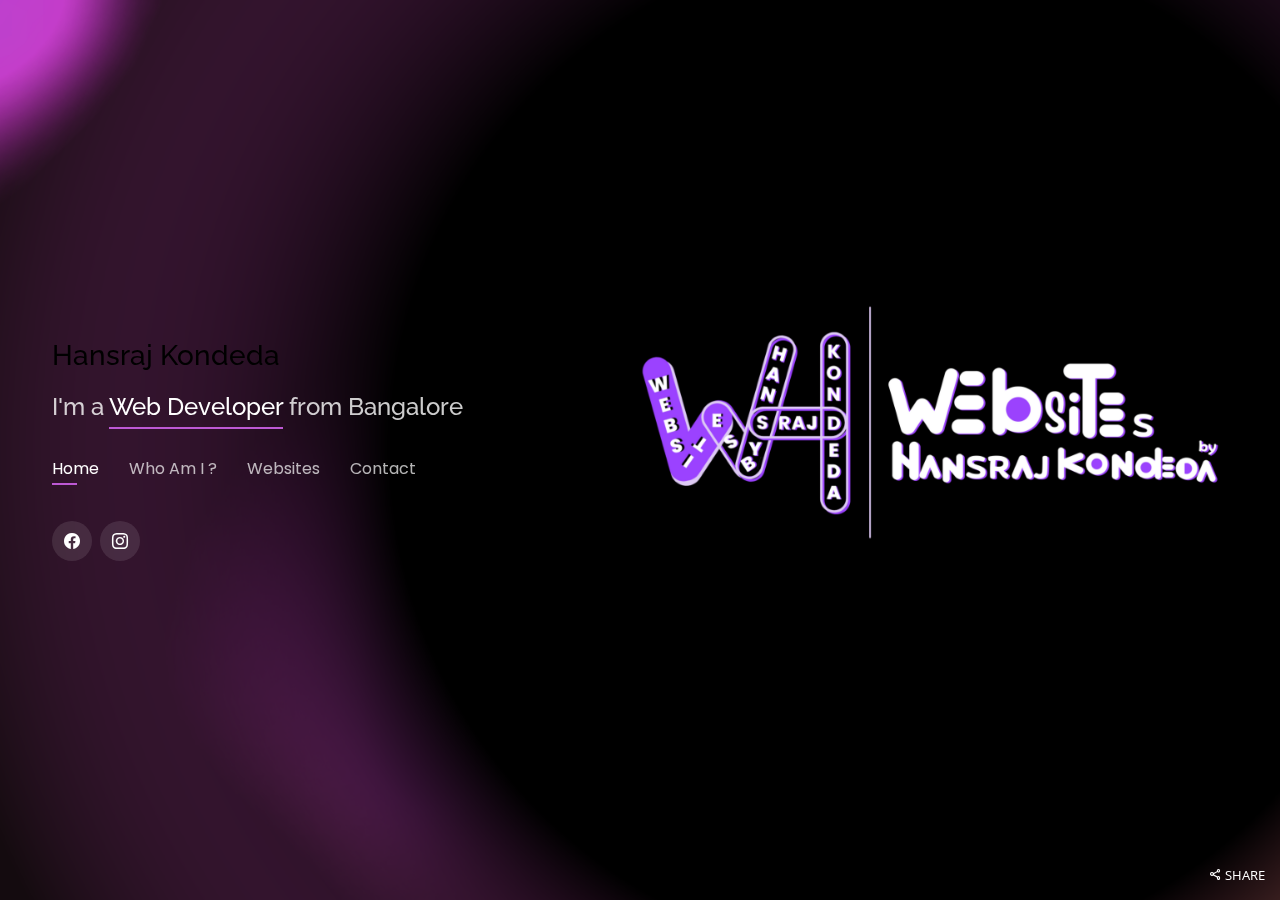
==== commit 482850b5: "Update index.html" ====
--- a/index.html
+++ b/index.html
@@ -82,7 +82,7 @@
   </div>
     <div class="container">
 
-      <h1><a href="index.html">Hansraj Kondeda</a></h1>
+      <h3><a href="index.html">Hansraj Kondeda</a></h3>
       <!-- Uncomment below if you prefer to use an image logo -->
       <!-- <a href="index.html" class="mr-auto"><img src="assets/img/logo.png" alt="" class="img-fluid"></a> -->
       <h2>I'm a <span>Web Developer</span> from Bangalore</h2>
--- a/assets/css/style.css
+++ b/assets/css/style.css
@@ -93,8 +93,15 @@
   }
 }
 
+/* Hide the logo by default */
+.logo {
+    display: none;
+}
+
+/* Show the logo only inside the header for screens with max-width 768px */
 @media (max-width: 768px) {
-    .responsive-logo {
+    #header .logo {
+        display: block;
         width: 100px; /* Adjust size as needed */
         height: auto;
         position: absolute;
@@ -153,12 +160,6 @@
   color: #fff;
   line-height: 1;
   display: inline-block;
-}
-
-#about h1 ,
-#websites h1 ,
-#contact h1  {
-    display: none;
 }
 
 #header h2 {
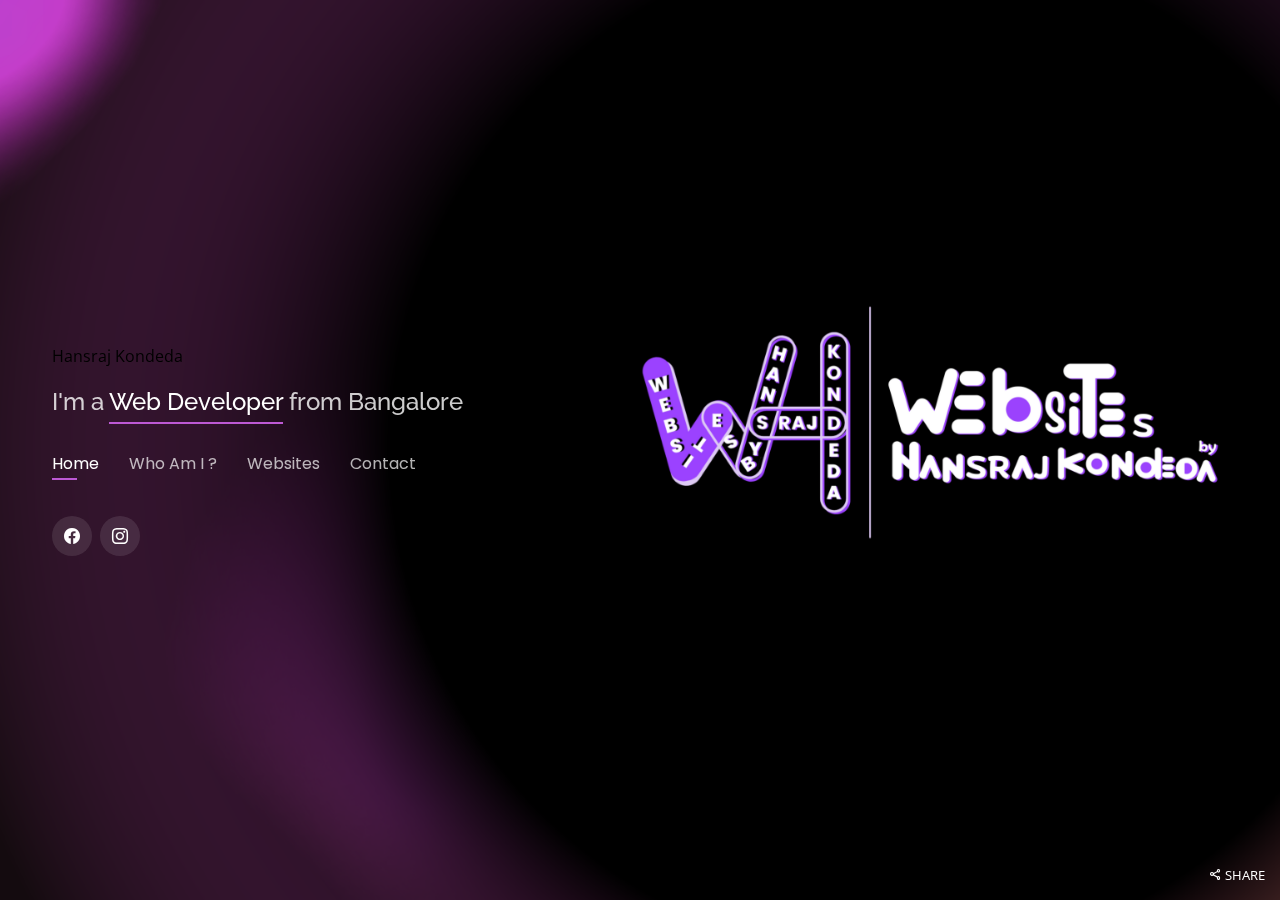
==== commit 15166f1e: "Update index.html" ====
--- a/index.html
+++ b/index.html
@@ -82,7 +82,7 @@
   </div>
     <div class="container">
 
-      <h3><a href="index.html">Hansraj Kondeda</a></h3>
+      <h9><a href="index.html">Hansraj Kondeda</a></h9>
       <!-- Uncomment below if you prefer to use an image logo -->
       <!-- <a href="index.html" class="mr-auto"><img src="assets/img/logo.png" alt="" class="img-fluid"></a> -->
       <h2>I'm a <span>Web Developer</span> from Bangalore</h2>
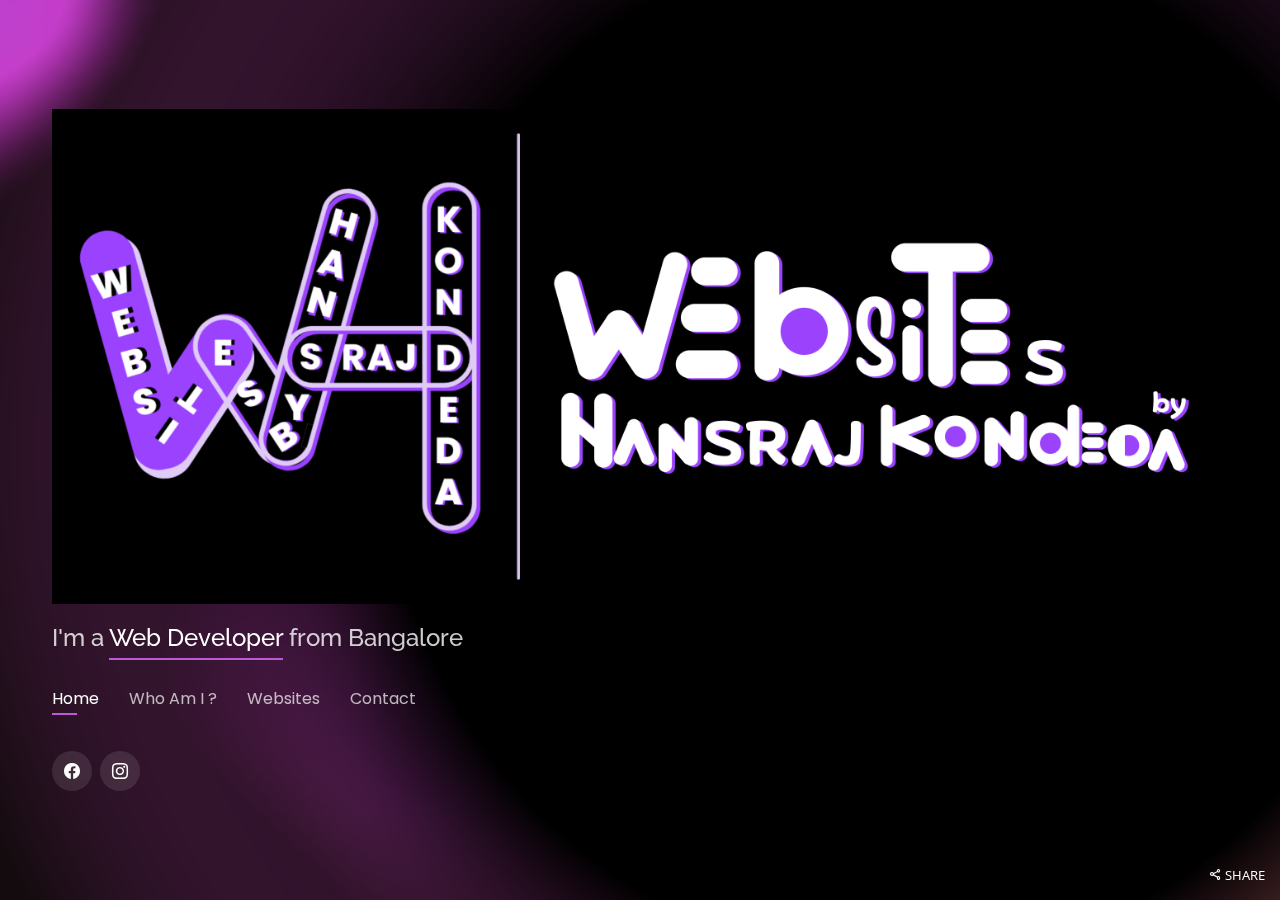
==== commit c17f711b: "Update index.html" ====
--- a/index.html
+++ b/index.html
@@ -82,9 +82,9 @@
   </div>
     <div class="container">
 
-      <h9><a href="index.html">Hansraj Kondeda</a></h9>
+      
       <!-- Uncomment below if you prefer to use an image logo -->
-      <!-- <a href="index.html" class="mr-auto"><img src="assets/img/logo.png" alt="" class="img-fluid"></a> -->
+      <a href="index.html" class="mr-auto"><img src="rkspgkussa.png" alt="" class="img-fluid"></a>
       <h2>I'm a <span>Web Developer</span> from Bangalore</h2>
 
       <nav id="navbar" class="navbar">
--- a/assets/css/style.css
+++ b/assets/css/style.css
@@ -66,23 +66,16 @@
   z-index: -1;
 }
 
-@media screen and (max-width: 1110px) {
+@media screen and (max-width: 991px) {
   body::before {
     background: #040404 url("../img/bgrkspgkussa.jpg") center no-repeat;
     background-size: cover;
   }
 }
 
-@media screen and (max-width: 510px) {
+@media screen and (max-width: 768px) {
   body::before {
-    background: #040404 url("../img/bgrkspgkussa510.jpg") center no-repeat;
-    background-size: cover;
-  }
-}
-
-@media screen and (max-width: 630px) {
-  body::before {
-    background: #040404 url("../img/bgrkspgkussa630.jpg") center no-repeat;
+    background: #040404 url("../img/bgrkspgkussa768.jpg") center no-repeat;
     background-size: cover;
   }
 }
@@ -102,11 +95,15 @@
 @media (max-width: 768px) {
     #header .logo {
         display: block;
-        width: 100px; /* Adjust size as needed */
-        height: auto;
-        position: absolute;
-        top: 10px;
-        left: 10px;
+        width: auto; /* Adjust size as needed */
+        height: 51px;
+        position: fixed;
+        left: 15px;
+        z-index: 1000;
+        cursor: pointer;
+        line-height: 0;
+        transition: 0.5s;
+        top: 9px;
     }
 }
 
@@ -120,7 +117,7 @@
   text-decoration: none;
 }
 
-h1,
+h9,
 h2,
 h3,
 h4,
@@ -146,7 +143,7 @@
   transition: ease-in-out 0.3s;
 }
 
-#header h1 {
+#header h9 {
   font-size: 48px;
   margin: 0;
   padding: 0;
@@ -155,8 +152,8 @@
   font-family: "Poppins", sans-serif;
 }
 
-#header h1 a,
-#header h1 a:hover {
+#header h9 a,
+#header h9 a:hover {
   color: #fff;
   line-height: 1;
   display: inline-block;
@@ -203,7 +200,7 @@
 }
 
 @media (max-width: 992px) {
-  #header h1 {
+  #header h9 {
     font-size: 36px;
   }
 
@@ -238,7 +235,7 @@
   display: none;
 }
 
-#header.header-top h1 {
+#header.header-top h9 {
   margin-right: auto;
   font-size: 36px;
 }
@@ -257,7 +254,7 @@
     height: 60px;
   }
 
-  #header.header-top h1 {
+  #header.header-top h9 {
     font-size: 26px;
   }
 }
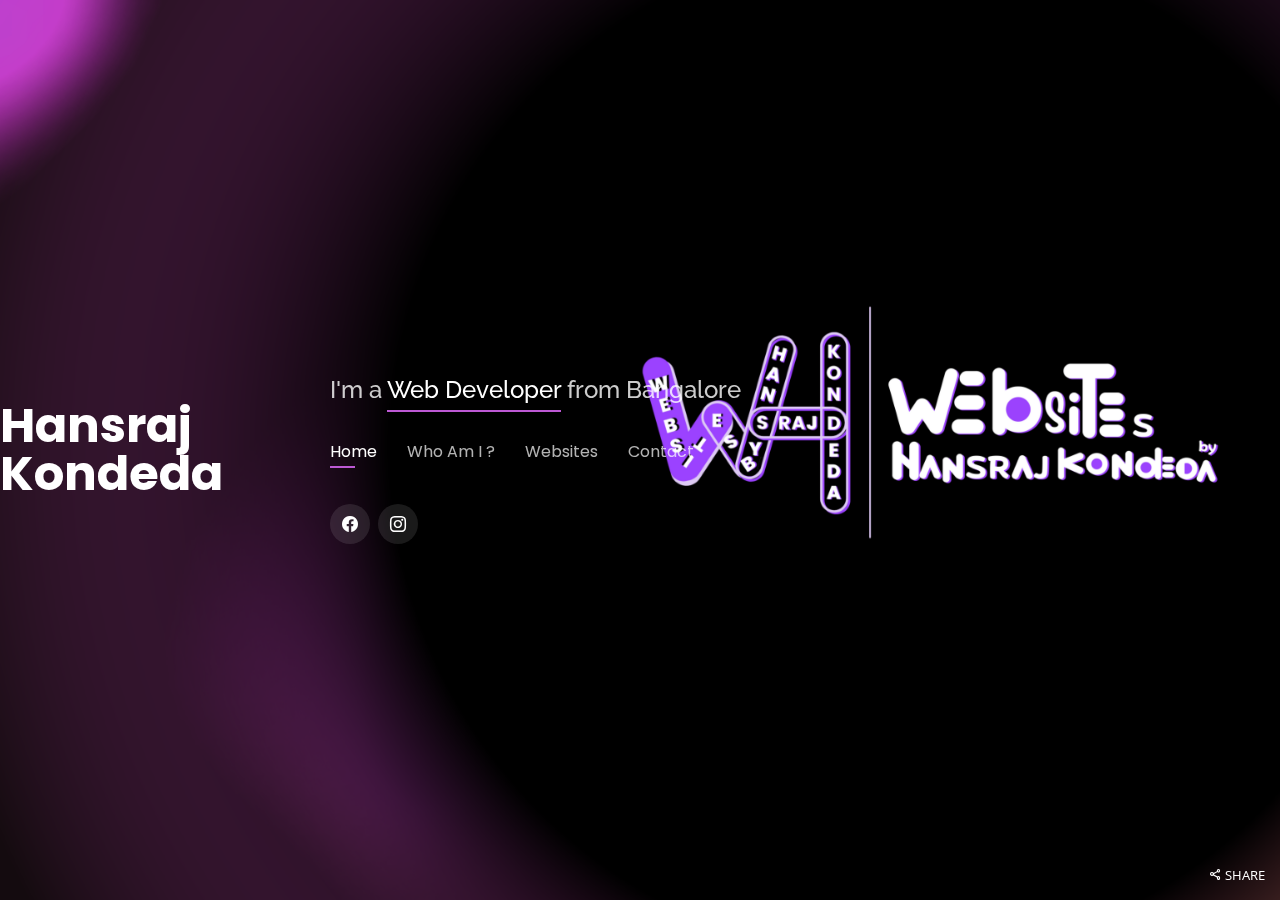
==== commit 42ec83b6: "Update index.html" ====
--- a/index.html
+++ b/index.html
@@ -80,11 +80,11 @@
     <a id="shareBtn"><li><i class="bx bx-share-alt" id="share"></i><span class="share">    SHARE</span></li>
   </a>
   </div>
+<h9><a href="index.html">Hansraj Kondeda</a></h9>
     <div class="container">
 
-      
       <!-- Uncomment below if you prefer to use an image logo -->
-      <a href="index.html" class="mr-auto"><img src="rkspgkussa.png" alt="" class="img-fluid"></a>
+      <!--<a href="index.html" class="mr-auto"><img src="rkspgkussa.png" alt="" class="img-fluid"></a>-->
       <h2>I'm a <span>Web Developer</span> from Bangalore</h2>
 
       <nav id="navbar" class="navbar">
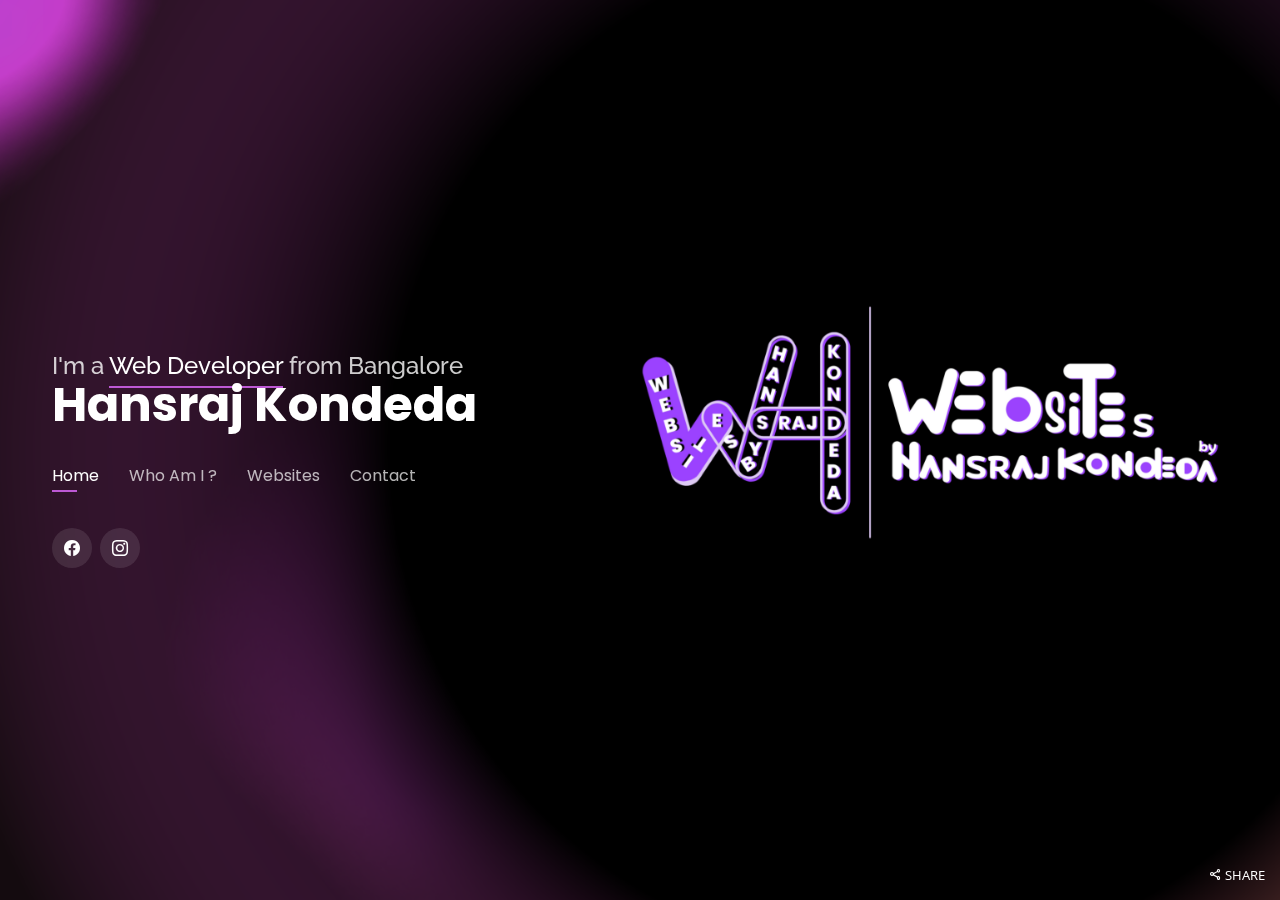
==== commit bd75f008: "Update index.html" ====
--- a/index.html
+++ b/index.html
@@ -80,13 +80,13 @@
     <a id="shareBtn"><li><i class="bx bx-share-alt" id="share"></i><span class="share">    SHARE</span></li>
   </a>
   </div>
-<h9><a href="index.html">Hansraj Kondeda</a></h9>
+
     <div class="container">
 
       <!-- Uncomment below if you prefer to use an image logo -->
       <!--<a href="index.html" class="mr-auto"><img src="rkspgkussa.png" alt="" class="img-fluid"></a>-->
       <h2>I'm a <span>Web Developer</span> from Bangalore</h2>
-
+<h9><a href="index.html">Hansraj Kondeda</a></h9>
       <nav id="navbar" class="navbar">
         <ul>
           <li><a class="nav-link active" href="#header">Home</a></li>
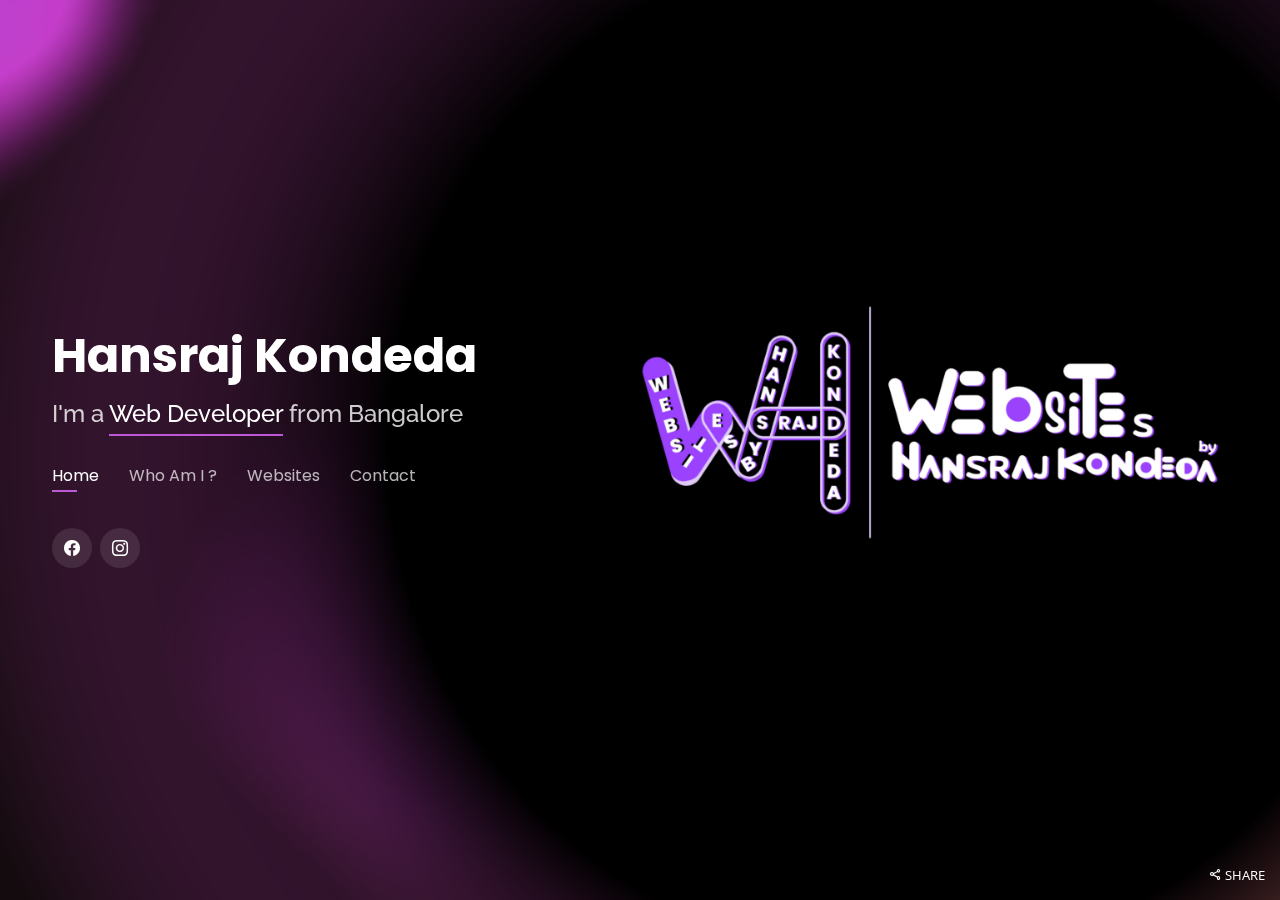
==== commit 29c5283d: "Update index.html" ====
--- a/index.html
+++ b/index.html
@@ -82,11 +82,10 @@
   </div>
 
     <div class="container">
-
+      <h9><a href="index.html">Hansraj Kondeda</a></h9>
       <!-- Uncomment below if you prefer to use an image logo -->
       <!--<a href="index.html" class="mr-auto"><img src="rkspgkussa.png" alt="" class="img-fluid"></a>-->
       <h2>I'm a <span>Web Developer</span> from Bangalore</h2>
-<h9><a href="index.html">Hansraj Kondeda</a></h9>
       <nav id="navbar" class="navbar">
         <ul>
           <li><a class="nav-link active" href="#header">Home</a></li>
@@ -124,7 +123,9 @@
         <div class="col-lg-8 pt-4 pt-lg-0 content" data-aos="fade-left">
           <h3>HANSRAJ KONDEDA</h3>
           <p class="fst-italic">
-              A web developer I am a programmer who specializes in, or is specifically engaged in, the development of World Wide Web applications. A web content management system is often used to develop and maintain web applications.
+              I’m a web developer—a digital creator who brings ideas to life on the internet. I design and build smooth, interactive, and eye-catching web experiences that keep users engaged. From crafting seamless user journeys to optimizing performance and functionality, I make the web a better place, one line of code at a time.  
+<br>
+Whether it’s breathing life into brands, developing powerful online tools, or making sure everything runs effortlessly across devices, I stay ahead of trends and tech to create the best digital experiences possible. The internet never sleeps, and neither does innovation—and I’m here to build what’s next.
           </p>
           <div class="row">
             <div class="col-lg-6">
